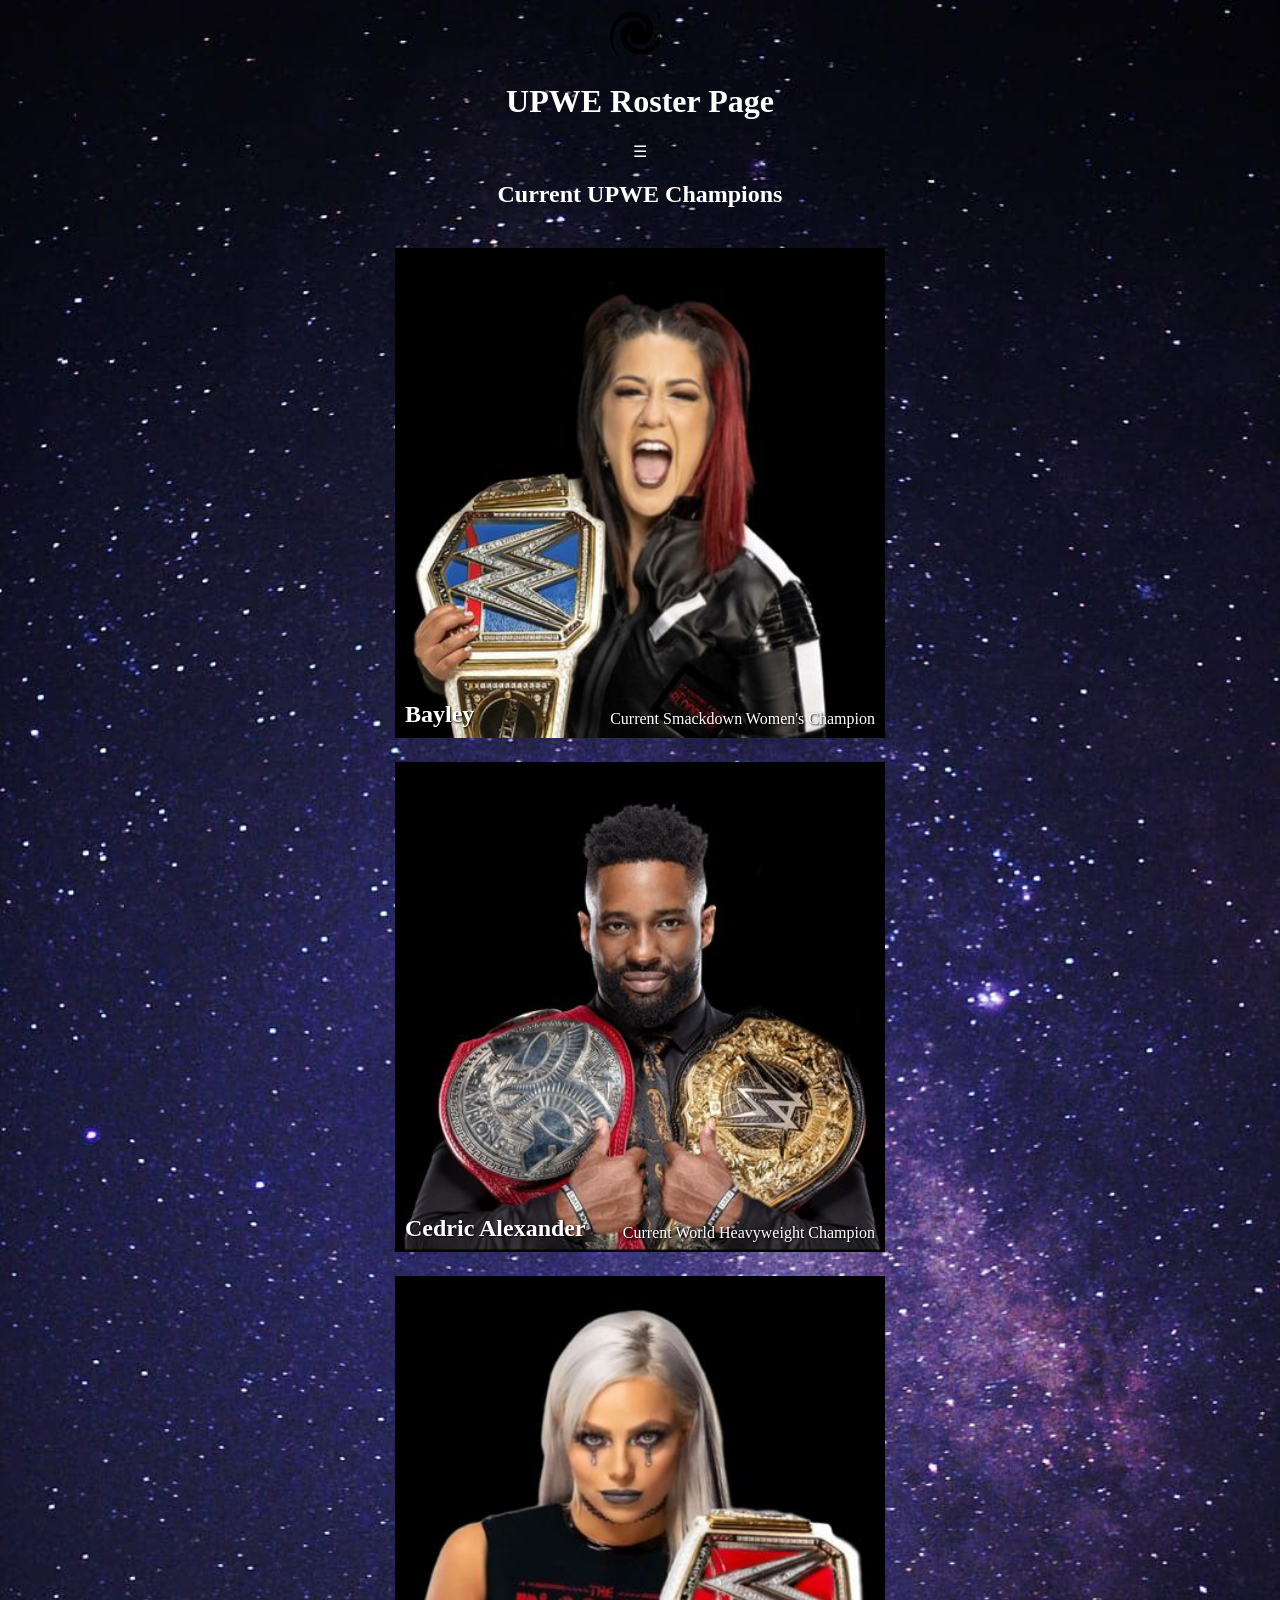
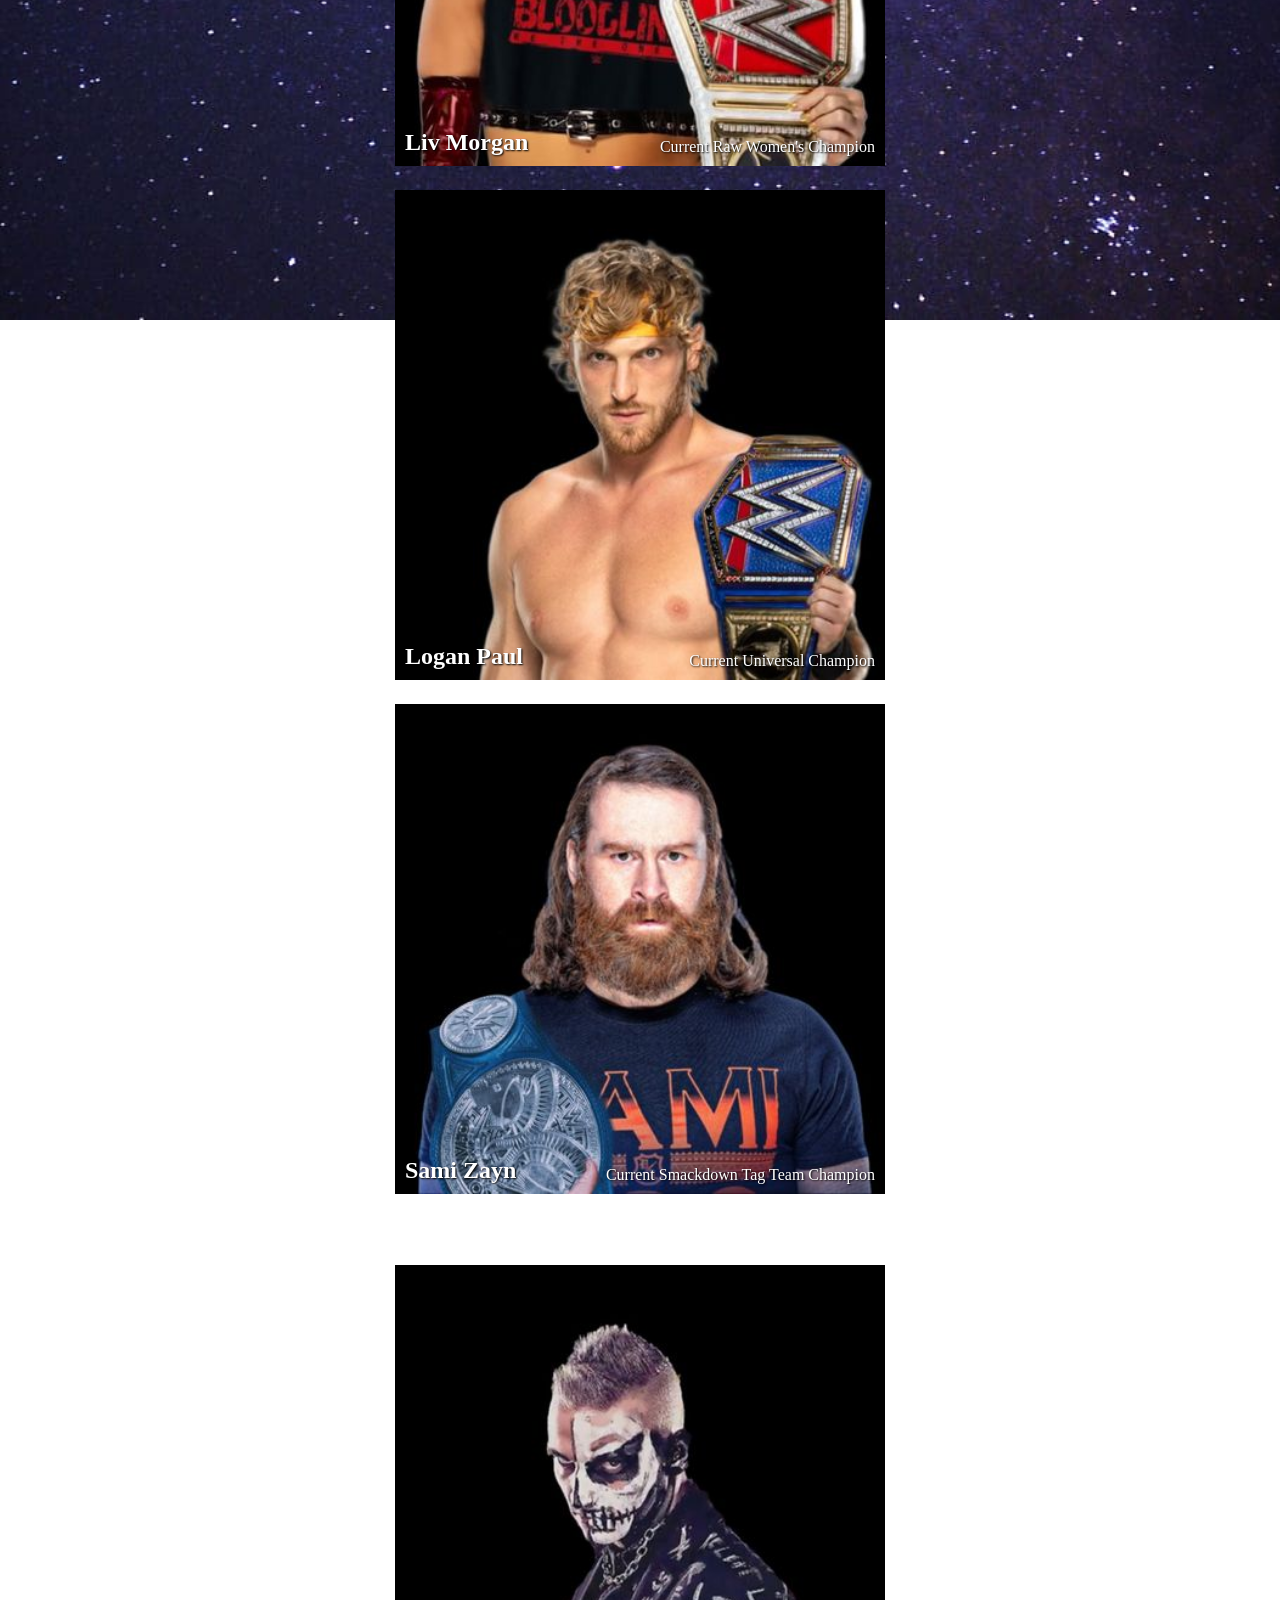
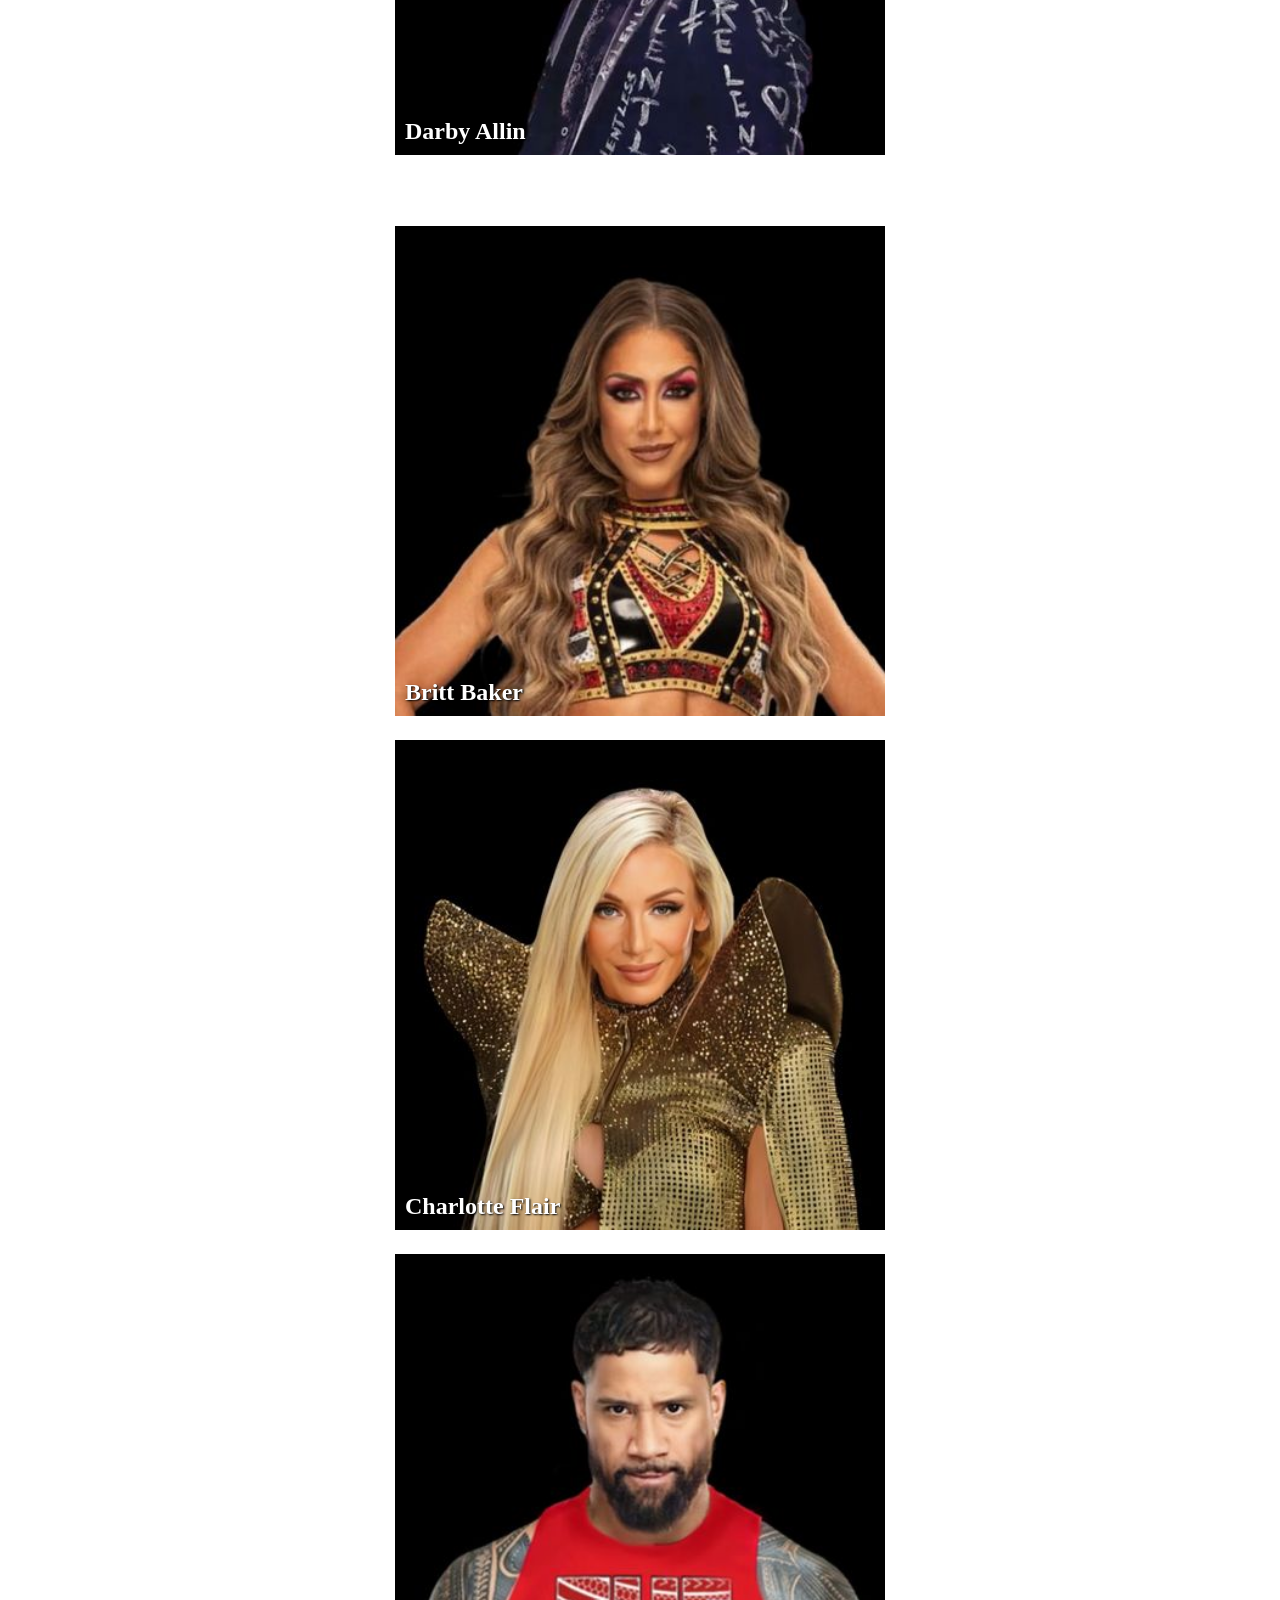
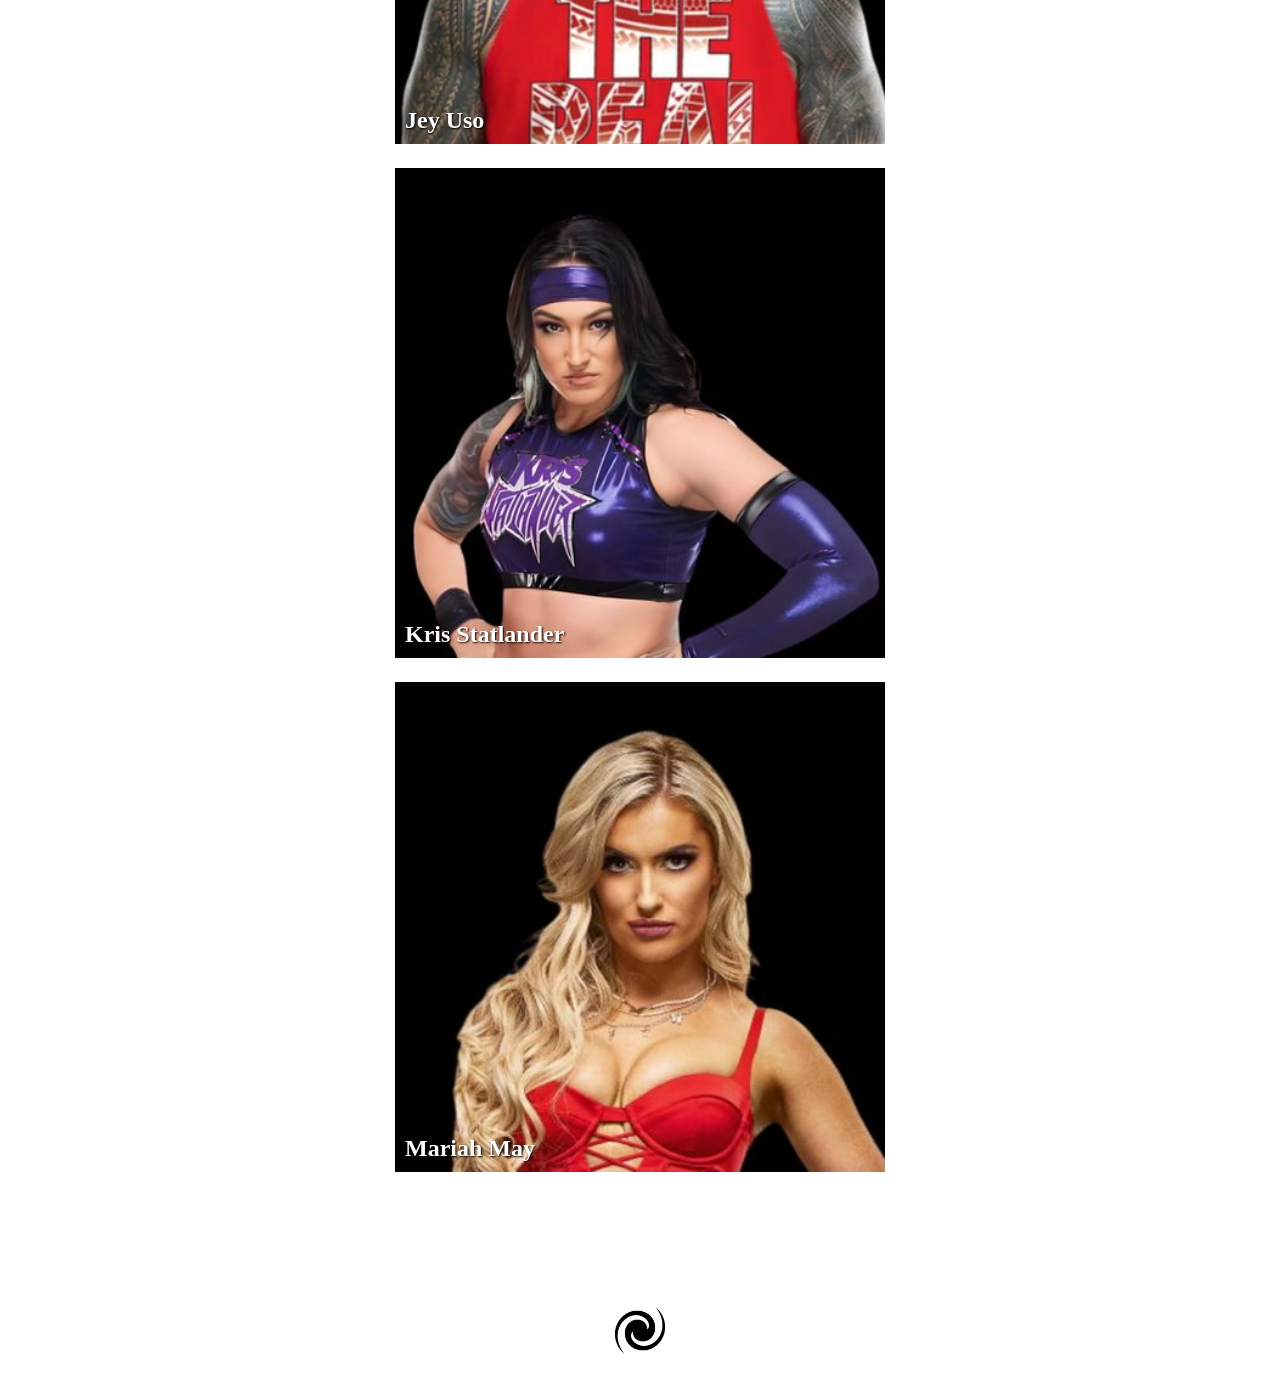
==== index.html @ 38f07a67 "Update index.html" ====
<!DOCTYPE html>
<html lang="en">
<head>
    <meta charset="UTF-8">
    <meta name="viewport" content="width=device-width, initial-scale=1.0">
    <title>UPWE Roster Page</title>
    <link rel="stylesheet" href="webpage.css">
    <style>
        /* Your existing styles */

        /* Style for the navigation bar */
        .navbar {
            display: none; /* Initially hide the navigation bar */
            position: fixed;
            left: 0;
            top: 0;
            height: 100%;
            width: 200px; /* Adjust the width as needed */
            background-color: #333; /* Set the background color */
            padding-top: 20px; /* Adjust the top padding as needed */
            box-shadow: 2px 0 5px rgba(0, 0, 0, 0.2); /* Add a box shadow for a subtle effect */
            z-index: 1; /* Ensure the navigation bar is above other elements */
        }

        .navbar a {
            display: block;
            padding: 15px;
            color: white;
            text-decoration: none;
            text-align: center;
            border-bottom: 1px solid #555; /* Add a border between menu items */
        }

        .navbar a:hover {
            background-color: #555; /* Change background color on hover */
        }

        /* Your existing styles */

        /* Adjust the main content to avoid overlapping with the navigation bar */
        main {
            margin-left: 0; /* Adjust the margin to match the width of the navigation bar */
            padding: 20px;
        }
	 /* Adjusted styling for the superstar images */
        .superstar .image-box {
            position: relative;
        }

        .superstar img {
            max-width: 100%;
            height: auto;
            display: block;
            margin: 0 auto;
            position: absolute;
            bottom: 0;
            width: 80%; /* Adjust the width as needed */
        }
    </style>
</head>
<body>
    <!-- Navigation Bar -->
    <div class="navbar">
        <a href="#">Home</a>
        <a href="#">Superstars</a>
        <a href="#">Champions</a>
        <!-- Add more links as needed -->
    </div>

    <header style="text-align: center;">
        <!-- Logo -->
        <div class="logo"></div>
        <!-- Title -->
        <h1 class="title">UPWE Roster Page</h1>
        <!-- Symbol to toggle navigation bar -->
        <div id="toggleNavbarSymbol" style="cursor: pointer;">&#9776;</div>
    </header>
    
    <!-- Current Champions -->
    <h2 class="title section-champions" style="text-align: center;">Current UPWE Champions</h2>
    
    <main>
        <section class="roster">
            <!-- Existing superstars -->
            <div class="superstar">
                <div class="image-box">
                    <img src="Bayley.jpg" alt="Bayley with black background" style="width: 490px;">
                    <h2>Bayley</h2>
                    <p>Current Smackdown Women's Champion</p>
                </div>
            </div>
            <div class="superstar">
                <div class="image-box">
                    <img src="CedricAlexander.jpg" alt="Cedric Alexander with black background" style="width: 490px;">
                    <h2>Cedric Alexander</h2>
                    <p>Current World Heavyweight Champion</p>
                </div>
            </div>
            <div class="superstar">
                <div class="image-box">
                    <img src="LivMorgan.jpg" alt="Liv Morgan with black background" style="width: 490px;">
                    <h2>Liv Morgan</h2>
                    <p>Current Raw Women's Champion</p>
                </div>
            </div>
            <div class="superstar">
                <div class="image-box">
                    <img src="LoganPaul.jpg" alt="Logan Paul with black background" style="width: 490px;">
                    <h2>Logan Paul</h2>
                    <p>Current Universal Champion</p>
                </div>
            </div>
			<div class="superstar">
                <div class="image-box">
                    <img src="SamiZayn.jpg" alt="Sami Zayn with black background" style="width: 490px;">
                    <h2>Sami Zayn</h2>
                    <p>Current Smackdown Tag Team Champion</p>
                </div>
            </div>
			
            <h2 class="title section-raw" style="text-align: center;">Raw Superstars</h2>
            
            <!-- Additional Superstars in alphabetical order -->
            <div class="superstar">
                <div class="image-box">
                    <img src="DarbyAllin.jpg" alt="Darby Allin with black background" style="width: 490px;">
                    <h2>Darby Allin</h2>
                </div>
            </div>
            
            <h2 class="title section-smackdown" style="text-align: center;">Smackdown Superstars</h2>
		
            <div class="superstar">
                <div class="image-box">
                    <img src="BrittBaker.jpg" alt="Britt Baker with black background" style="width: 490px;">
                    <h2>Britt Baker</h2>
                </div>
            </div>
            <div class="superstar">
                <div class="image-box">
                    <img src="CharlotteFlair.jpg" alt="Charlotte Flair with black background" style="width: 490px;">
                    <h2>Charlotte Flair</h2>
                </div>
            </div>
            <div class="superstar">
                <div class="image-box">
                    <img src="JeyUso.jpg" alt="Jey Uso with black background" style="width: 490px;">
                    <h2>Jey Uso</h2>
                </div>
            </div>
            <div class="superstar">
                <div class="image-box">
                    <img src="KrisStatlander.jpg" alt="Kris Statlander with black background" style="width: 490px;">
                    <h2>Kris Statlander</h2>
                </div>
            </div>
            <div class="superstar">
                <div class="image-box">
                    <img src="MariahMay.jpg" alt="Mariah May with black background" style="width: 490px;">
                    <h2>Mariah May</h2>
                </div>
            </div>
        </section>
    </main>
    
    <footer style="text-align: center; font-size: 12pt; padding: 20px;">
        <p>&copy; 2023 Property of UPWE, Please do not copy as this is my own body of work.</p>
        <p style="font-size: 8pt;">Special thank you to GitHub</p>
        <div class="github-logo">
            <img src="Logo.png" alt="GitHub Logo" style="max-width: 50px; max-height: 50px;">
        </div>
    </footer>

    <script>
        // JavaScript to toggle the visibility of the navigation bar
        document.getElementById('toggleNavbarSymbol').addEventListener('click', function() {
            var navbar = document.querySelector('.navbar');
            navbar.style.display = (navbar.style.display === 'none' || navbar.style.display === '') ? 'block' : 'none';
        });
    </script>
</body>
</html>
---- webpage.css ----
/* webpage.css */

body {
    background-image: url('GalaxyPurple.jpg'); /* Set the background image */
    background-size: cover;
    background-repeat: no-repeat;
    background-attachment: fixed;
    color: white; /* Set text color to white for better visibility */
}

.superstar {
    text-align: center;
    margin-bottom: 20px;
}

.image-box {
    background-color: black;
    display: inline-block;
    width: 490px;
    height: 490px;
    text-align: center;
    position: relative;
    overflow: hidden;
}

.image-box img {
    max-width: 100%;
    max-height: 100%;
    display: block;
    margin: 0 auto;
}

.superstar h2 {
    color: white;
    text-shadow: 1px 1px 2px #000;
    margin: 0;
    padding: 0;
    position: absolute;
    bottom: 10px;
    left: 10px;
    z-index: 1;
}

.superstar p {
    color: white;
    text-shadow: 1px 1px 2px #000;
    margin: 0;
    padding: 0;
    position: absolute;
    bottom: 10px;
    right: 10px;
    z-index: 1;
}

/* Style for the logo */
.logo {
    display: inline-block;
    width: 50px; /* Adjust the width as needed */
    height: 50px; /* Adjust the height as needed */
    background-image: url('Logo.png'); /* Use 'Logo.png' as the image source */
    background-size: cover; /* Adjust as needed */
    margin-right: 10px; /* Add spacing between the logo and title */
}
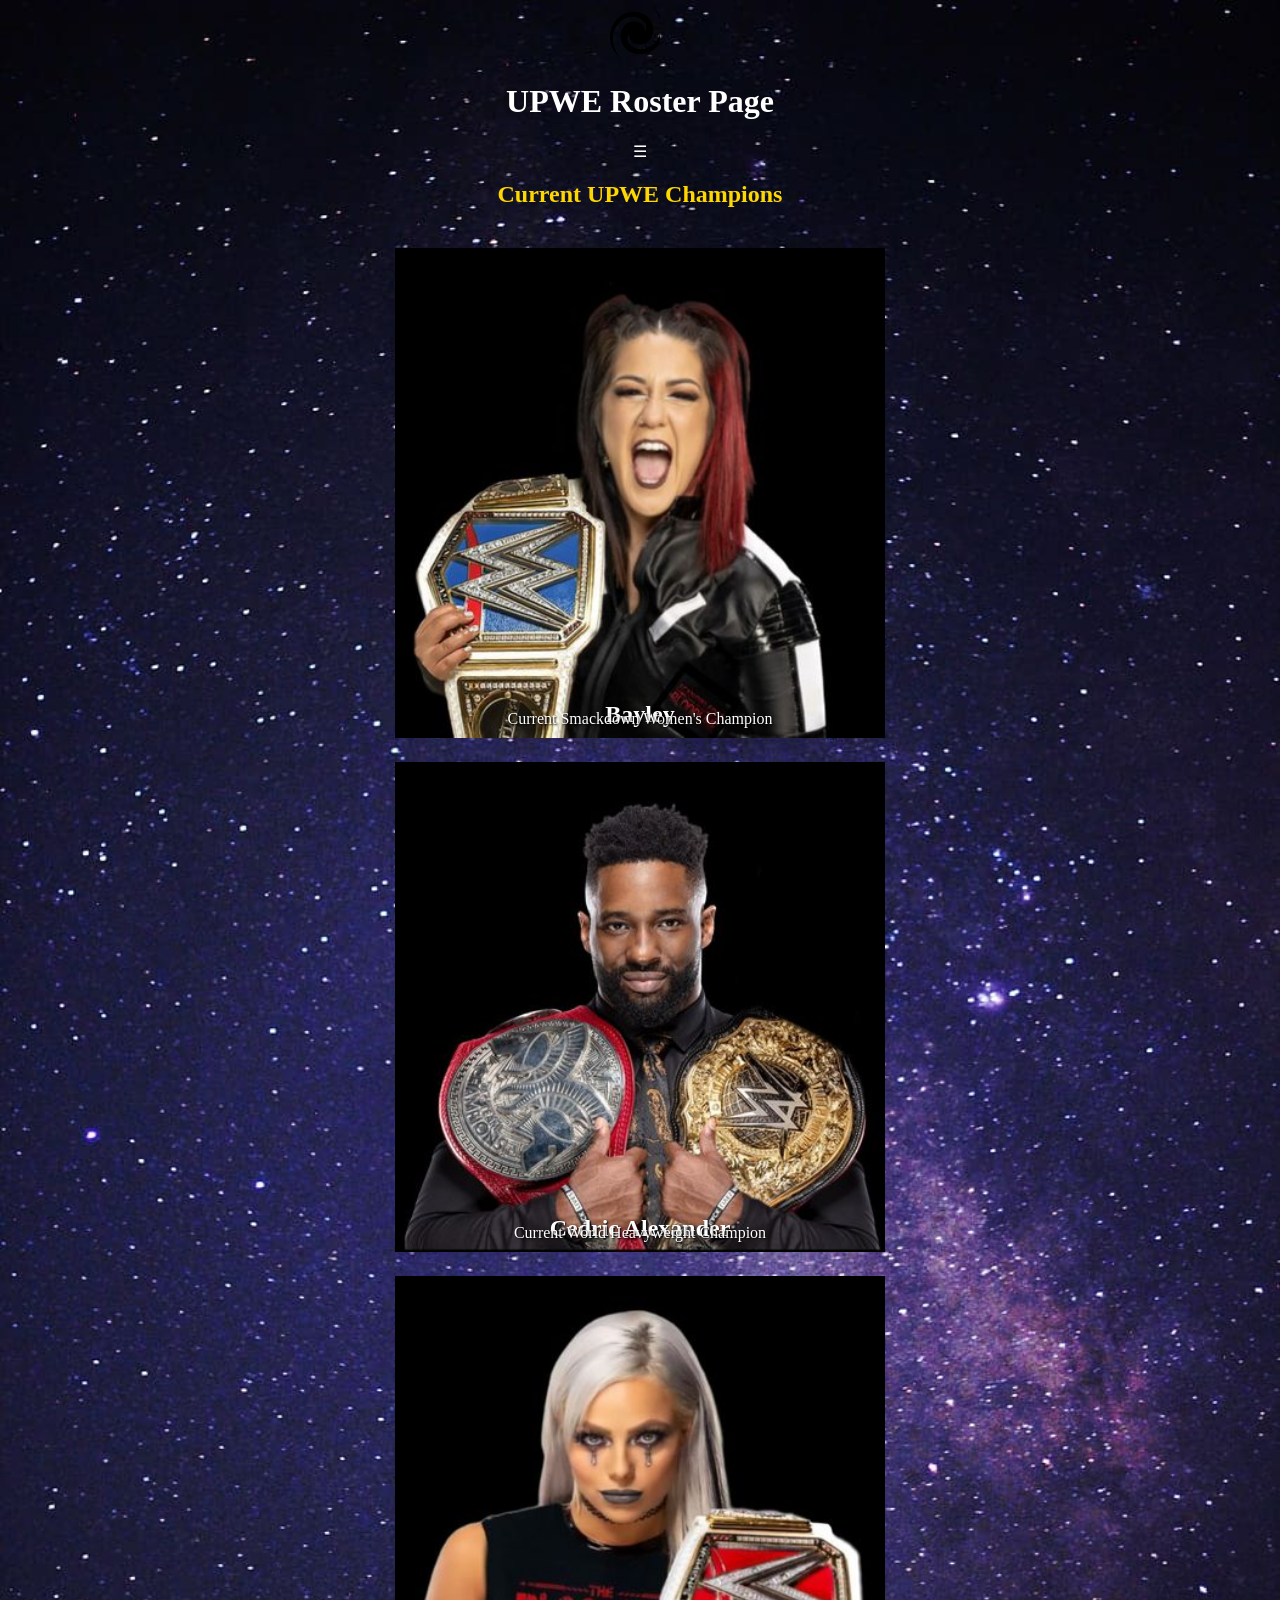
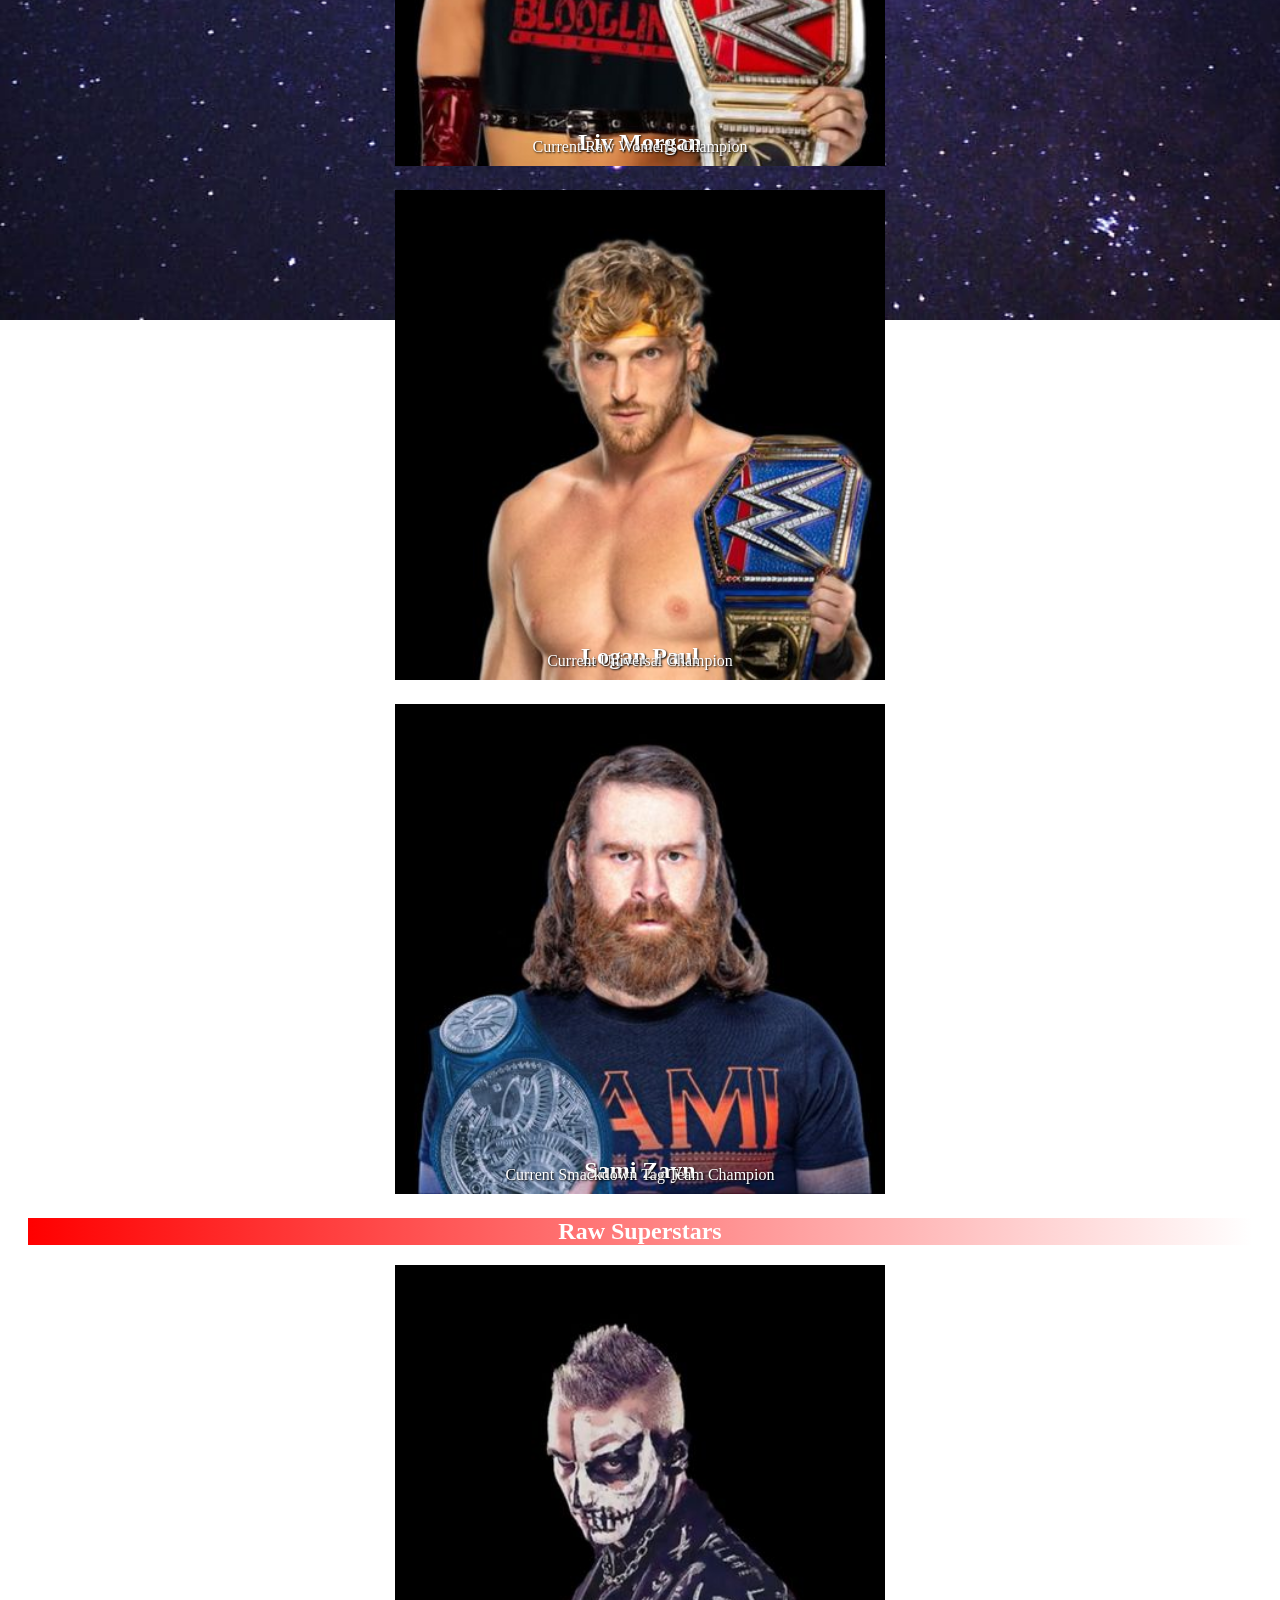
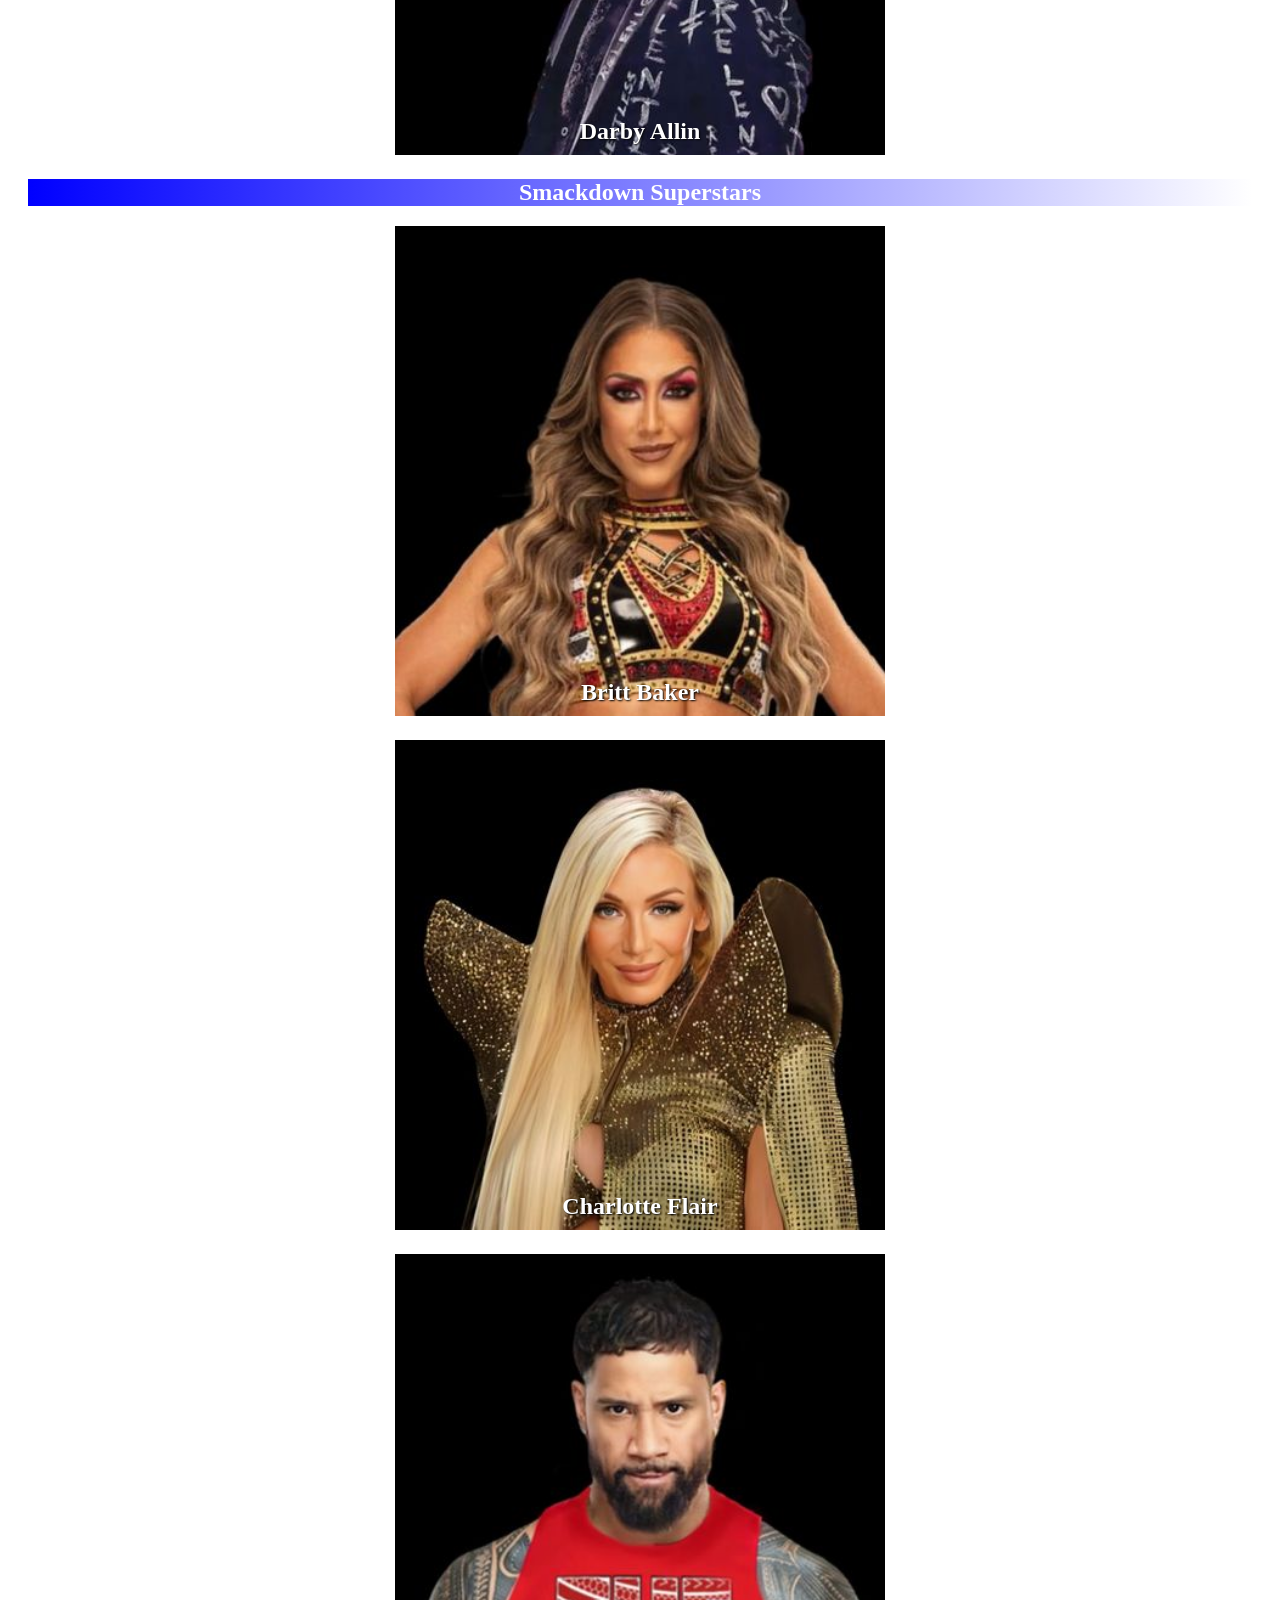
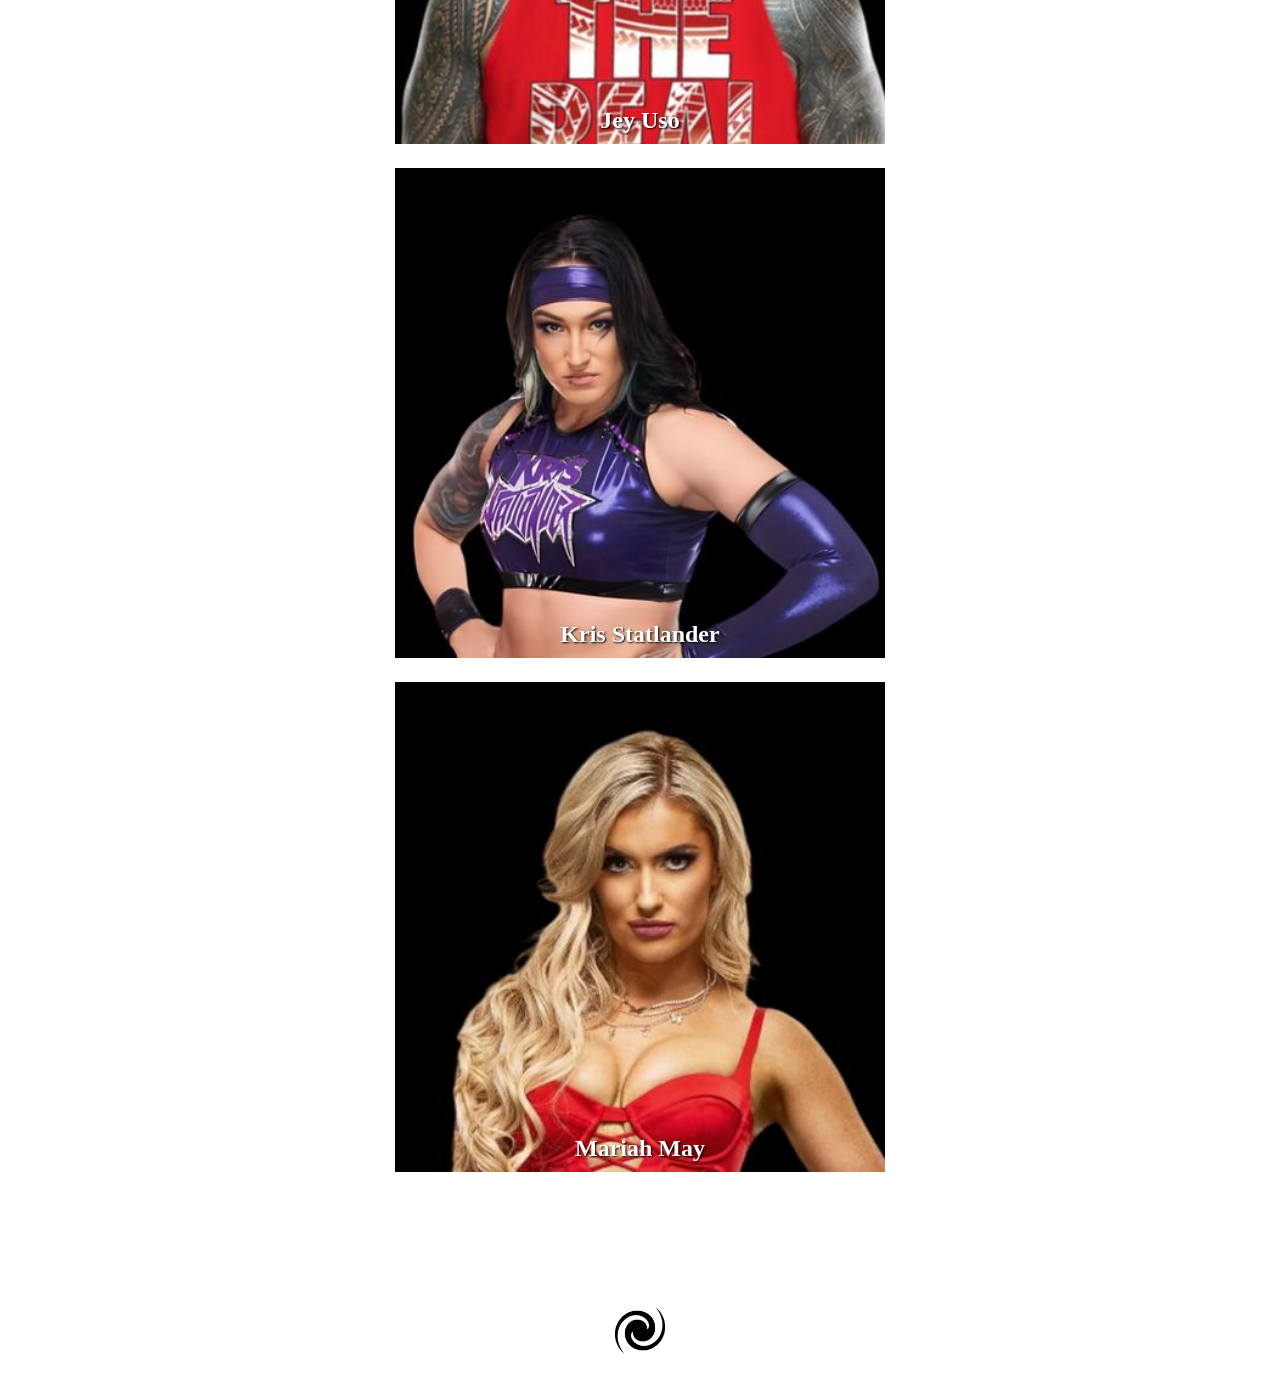
==== commit bf6b3e81: "Update index.html" ====
--- a/index.html
+++ b/index.html
@@ -1,5 +1,6 @@
 <!DOCTYPE html>
 <html lang="en">
+
 <head>
     <meta charset="UTF-8">
     <meta name="viewport" content="width=device-width, initial-scale=1.0">
@@ -10,16 +11,22 @@
 
         /* Style for the navigation bar */
         .navbar {
-            display: none; /* Initially hide the navigation bar */
+            display: none;
+            /* Initially hide the navigation bar */
             position: fixed;
             left: 0;
             top: 0;
             height: 100%;
-            width: 200px; /* Adjust the width as needed */
-            background-color: #333; /* Set the background color */
-            padding-top: 20px; /* Adjust the top padding as needed */
-            box-shadow: 2px 0 5px rgba(0, 0, 0, 0.2); /* Add a box shadow for a subtle effect */
-            z-index: 1; /* Ensure the navigation bar is above other elements */
+            width: 200px;
+            /* Adjust the width as needed */
+            background-color: #333;
+            /* Set the background color */
+            padding-top: 20px;
+            /* Adjust the top padding as needed */
+            box-shadow: 2px 0 5px rgba(0, 0, 0, 0.2);
+            /* Add a box shadow for a subtle effect */
+            z-index: 1;
+            /* Ensure the navigation bar is above other elements */
         }
 
         .navbar a {
@@ -28,21 +35,25 @@
             color: white;
             text-decoration: none;
             text-align: center;
-            border-bottom: 1px solid #555; /* Add a border between menu items */
+            border-bottom: 1px solid #555;
+            /* Add a border between menu items */
         }
 
         .navbar a:hover {
-            background-color: #555; /* Change background color on hover */
+            background-color: #555;
+            /* Change background color on hover */
         }
 
         /* Your existing styles */
 
         /* Adjust the main content to avoid overlapping with the navigation bar */
         main {
-            margin-left: 0; /* Adjust the margin to match the width of the navigation bar */
+            margin-left: 0;
+            /* Adjust the margin to match the width of the navigation bar */
             padding: 20px;
         }
-	 /* Adjusted styling for the superstar images */
+
+        /* Adjusted styling for the superstar images */
         .superstar .image-box {
             position: relative;
         }
@@ -54,10 +65,33 @@
             margin: 0 auto;
             position: absolute;
             bottom: 0;
-            width: 80%; /* Adjust the width as needed */
+            width: 80%;
+            /* Adjust the width as needed */
+        }
+
+        .superstar h2,
+        .superstar p {
+            position: absolute;
+            width: 100%;
+            text-align: center;
+            z-index: 1;
+            color: white;
+            text-shadow: 1px 1px 2px #000;
+            margin: 0;
+            padding: 0;
+            bottom: 10px;
+        }
+
+        .superstar h2 {
+            left: 0;
+        }
+
+        .superstar p {
+            right: 0;
         }
     </style>
 </head>
+
 <body>
     <!-- Navigation Bar -->
     <div class="navbar">
@@ -75,10 +109,10 @@
         <!-- Symbol to toggle navigation bar -->
         <div id="toggleNavbarSymbol" style="cursor: pointer;">&#9776;</div>
     </header>
-    
+
     <!-- Current Champions -->
     <h2 class="title section-champions" style="text-align: center;">Current UPWE Champions</h2>
-    
+
     <main>
         <section class="roster">
             <!-- Existing superstars -->
@@ -91,7 +125,8 @@
             </div>
             <div class="superstar">
                 <div class="image-box">
-                    <img src="CedricAlexander.jpg" alt="Cedric Alexander with black background" style="width: 490px;">
+                    <img src="CedricAlexander.jpg" alt="Cedric Alexander with black background"
+                        style="width: 490px;">
                     <h2>Cedric Alexander</h2>
                     <p>Current World Heavyweight Champion</p>
                 </div>
@@ -110,16 +145,16 @@
                     <p>Current Universal Champion</p>
                 </div>
             </div>
-			<div class="superstar">
+            <div class="superstar">
                 <div class="image-box">
                     <img src="SamiZayn.jpg" alt="Sami Zayn with black background" style="width: 490px;">
                     <h2>Sami Zayn</h2>
                     <p>Current Smackdown Tag Team Champion</p>
                 </div>
             </div>
-			
+
             <h2 class="title section-raw" style="text-align: center;">Raw Superstars</h2>
-            
+
             <!-- Additional Superstars in alphabetical order -->
             <div class="superstar">
                 <div class="image-box">
@@ -127,9 +162,9 @@
                     <h2>Darby Allin</h2>
                 </div>
             </div>
-            
+
             <h2 class="title section-smackdown" style="text-align: center;">Smackdown Superstars</h2>
-		
+
             <div class="superstar">
                 <div class="image-box">
                     <img src="BrittBaker.jpg" alt="Britt Baker with black background" style="width: 490px;">
@@ -162,7 +197,7 @@
             </div>
         </section>
     </main>
-    
+
     <footer style="text-align: center; font-size: 12pt; padding: 20px;">
         <p>&copy; 2023 Property of UPWE, Please do not copy as this is my own body of work.</p>
         <p style="font-size: 8pt;">Special thank you to GitHub</p>
@@ -173,10 +208,12 @@
 
     <script>
         // JavaScript to toggle the visibility of the navigation bar
-        document.getElementById('toggleNavbarSymbol').addEventListener('click', function() {
+        document.getElementById('toggleNavbarSymbol').addEventListener('click', function () {
             var navbar = document.querySelector('.navbar');
             navbar.style.display = (navbar.style.display === 'none' || navbar.style.display === '') ? 'block' : 'none';
         });
     </script>
 </body>
+
 </html>
+<!-- Updated at 12:33 AM -->
--- a/webpage.css
+++ b/webpage.css
@@ -1,18 +1,19 @@
-/* webpage.css */
-
+/* General styles for the body */
 body {
-    background-image: url('GalaxyPurple.jpg'); /* Set the background image */
+    background-image: url('GalaxyPurple.jpg');
     background-size: cover;
     background-repeat: no-repeat;
     background-attachment: fixed;
-    color: white; /* Set text color to white for better visibility */
+    color: white;
 }
 
+/* Styles for superstar section */
 .superstar {
     text-align: center;
     margin-bottom: 20px;
 }
 
+/* Styles for the image box */
 .image-box {
     background-color: black;
     display: inline-block;
@@ -23,6 +24,7 @@
     overflow: hidden;
 }
 
+/* Styles for superstar images */
 .image-box img {
     max-width: 100%;
     max-height: 100%;
@@ -30,34 +32,39 @@
     margin: 0 auto;
 }
 
-.superstar h2 {
+/* Styles for superstar names */
+.superstar h2, .superstar p {
     color: white;
     text-shadow: 1px 1px 2px #000;
     margin: 0;
     padding: 0;
     position: absolute;
     bottom: 10px;
-    left: 10px;
-    z-index: 1;
 }
 
-.superstar p {
-    color: white;
-    text-shadow: 1px 1px 2px #000;
-    margin: 0;
-    padding: 0;
-    position: absolute;
-    bottom: 10px;
-    right: 10px;
-    z-index: 1;
+/* Styles for the logo */
+.logo {
+    display: inline-block;
+    width: 50px;
+    height: 50px;
+    background-image: url('Logo.png');
+    background-size: cover;
+    margin-right: 10px;
 }
 
-/* Style for the logo */
-.logo {
-    display: inline-block;
-    width: 50px; /* Adjust the width as needed */
-    height: 50px; /* Adjust the height as needed */
-    background-image: url('Logo.png'); /* Use 'Logo.png' as the image source */
-    background-size: cover; /* Adjust as needed */
-    margin-right: 10px; /* Add spacing between the logo and title */
+/* Gradient styles for Raw Superstars */
+.section-raw {
+    background: linear-gradient(to right, #ff0000, #ffffff);
+    color: white;
 }
+
+/* Gradient styles for Smackdown Superstars */
+.section-smackdown {
+    background: linear-gradient(to right, #0000ff, #ffffff);
+    color: white;
+}
+
+/* Gold color for Current UPWE Champions */
+.section-champions {
+    color: gold;
+}
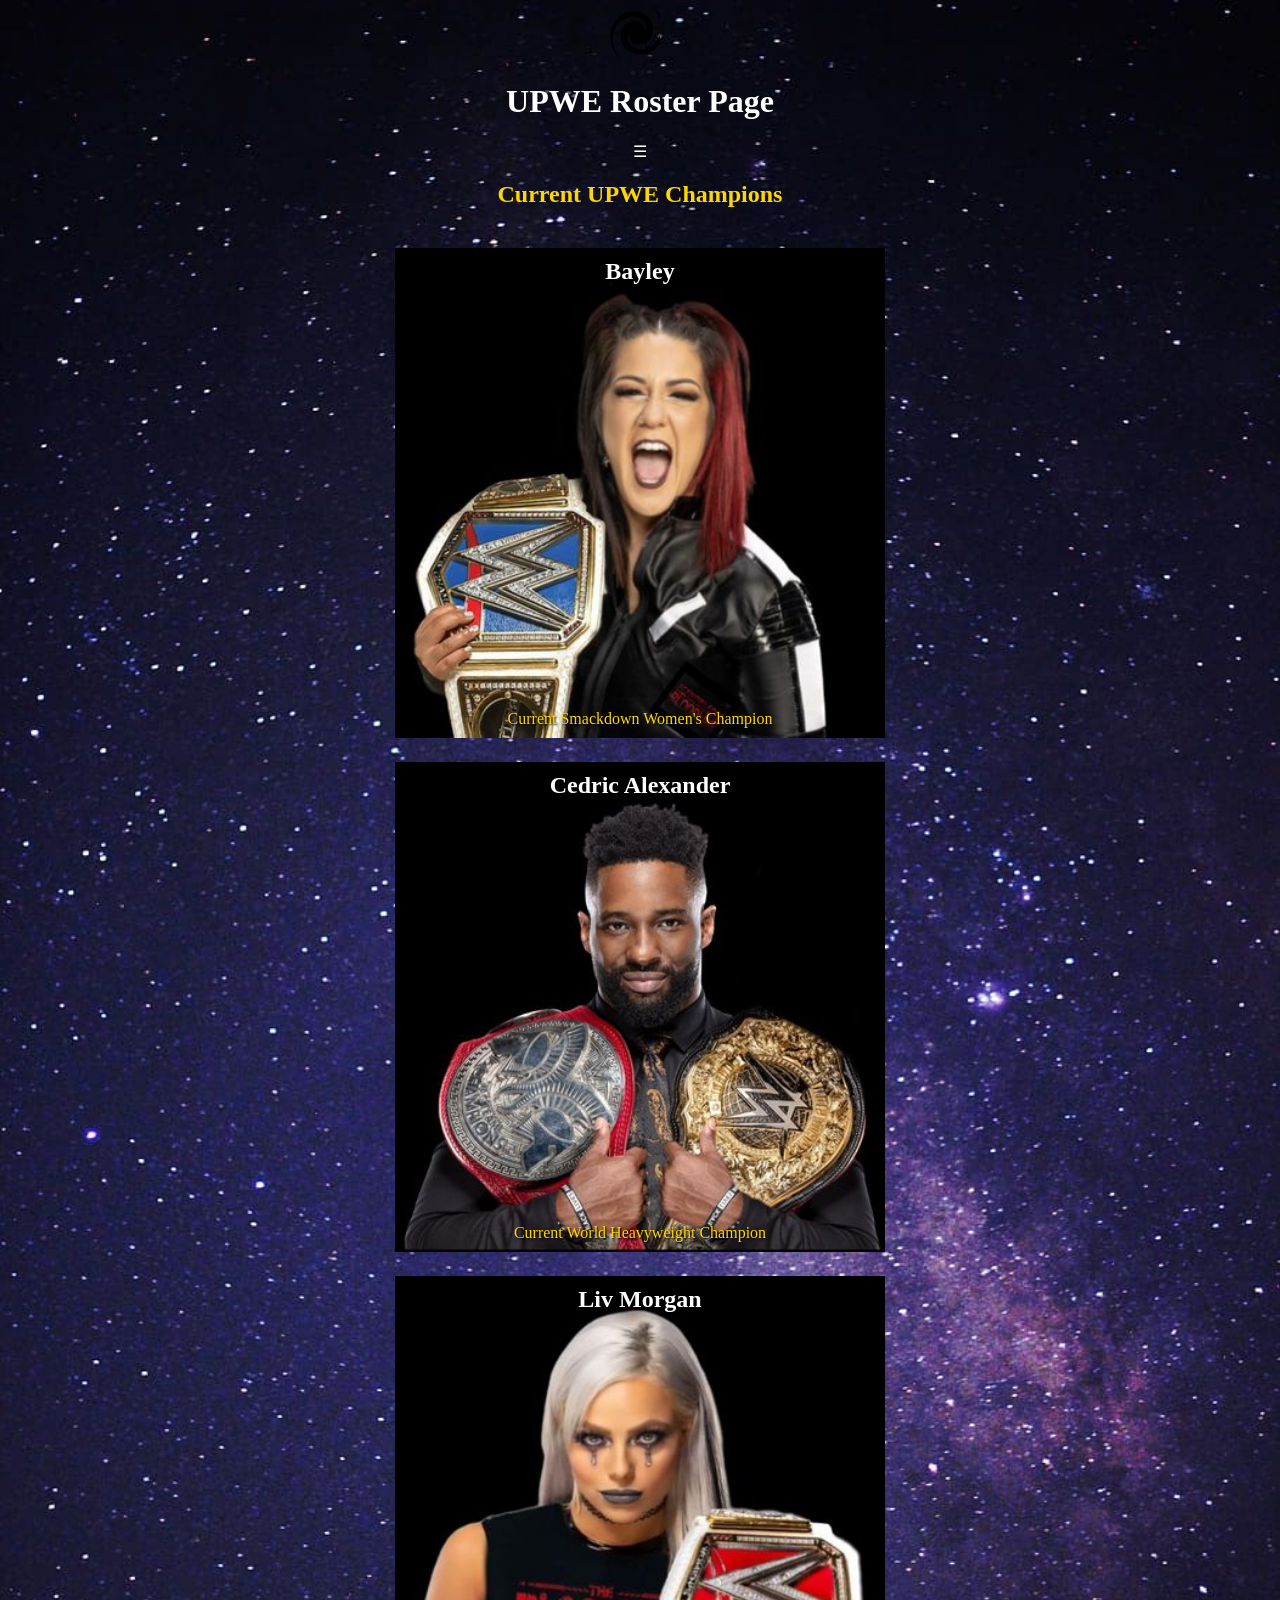
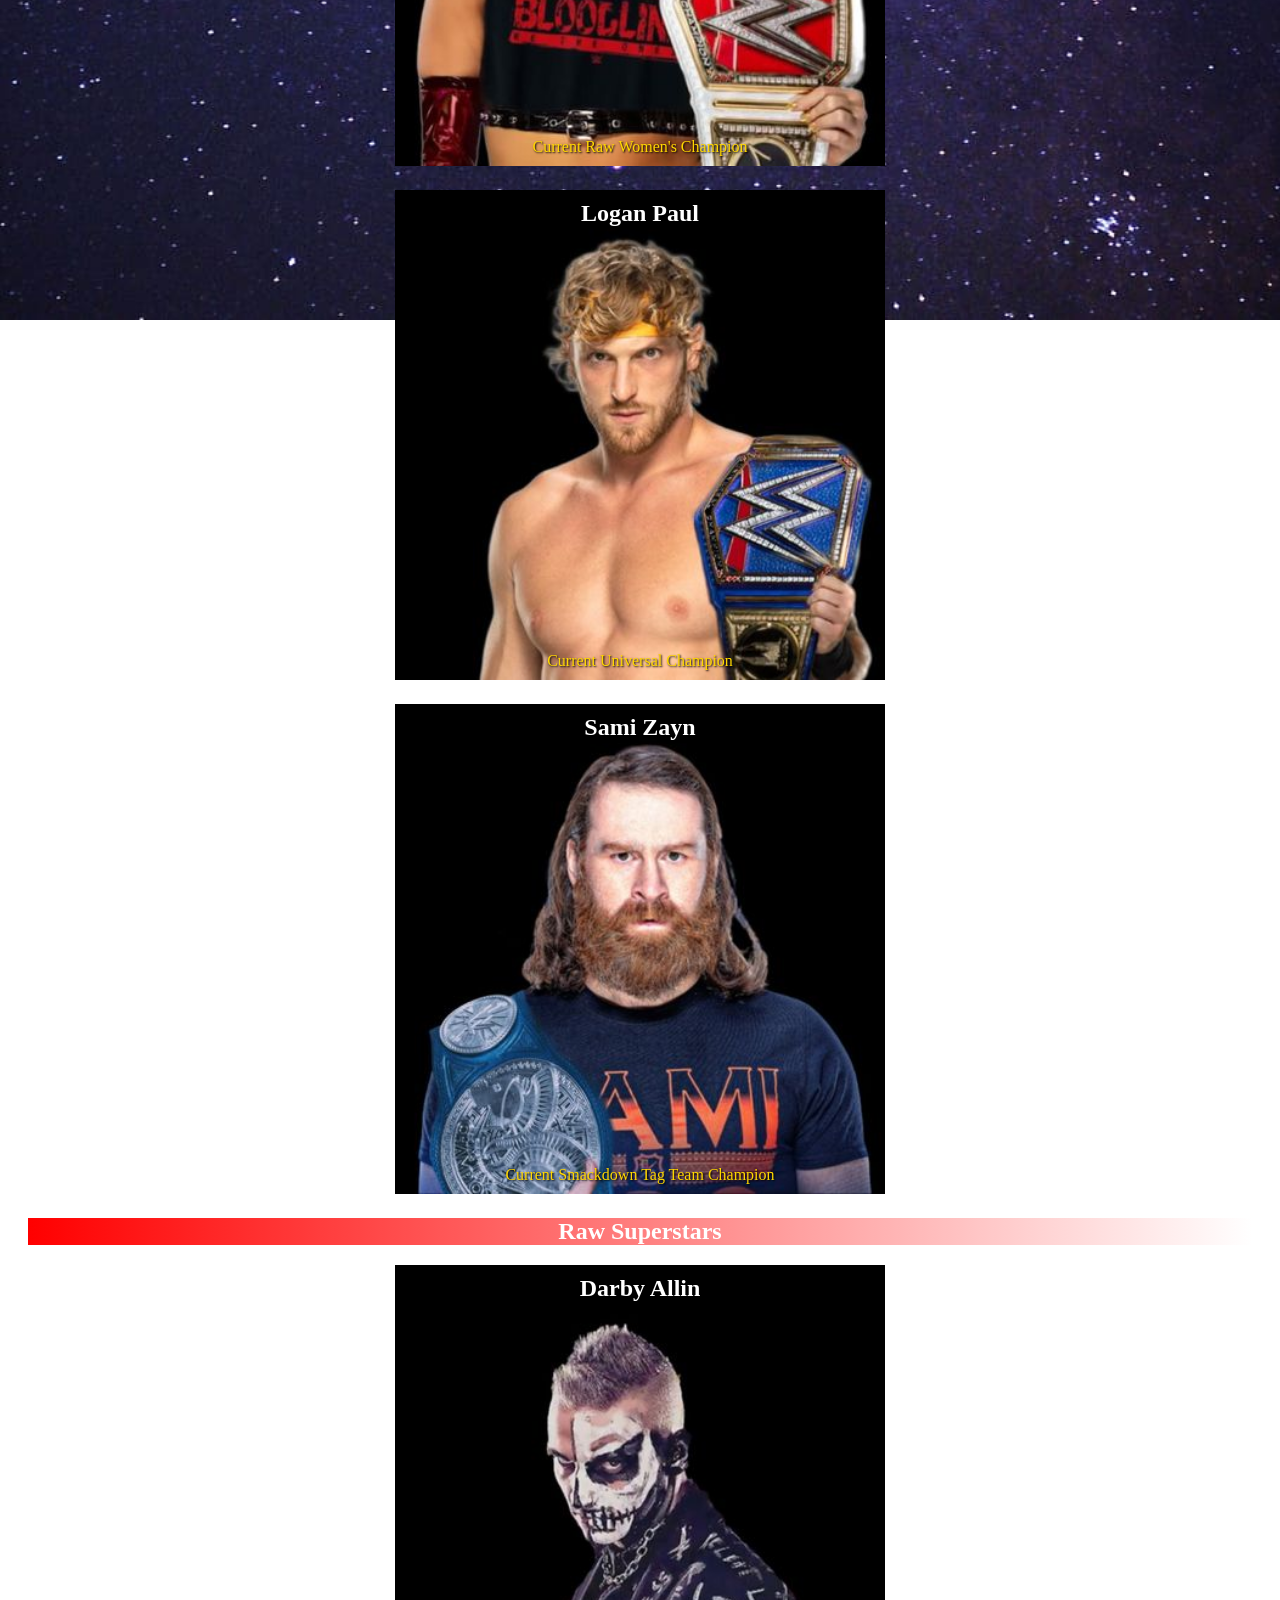
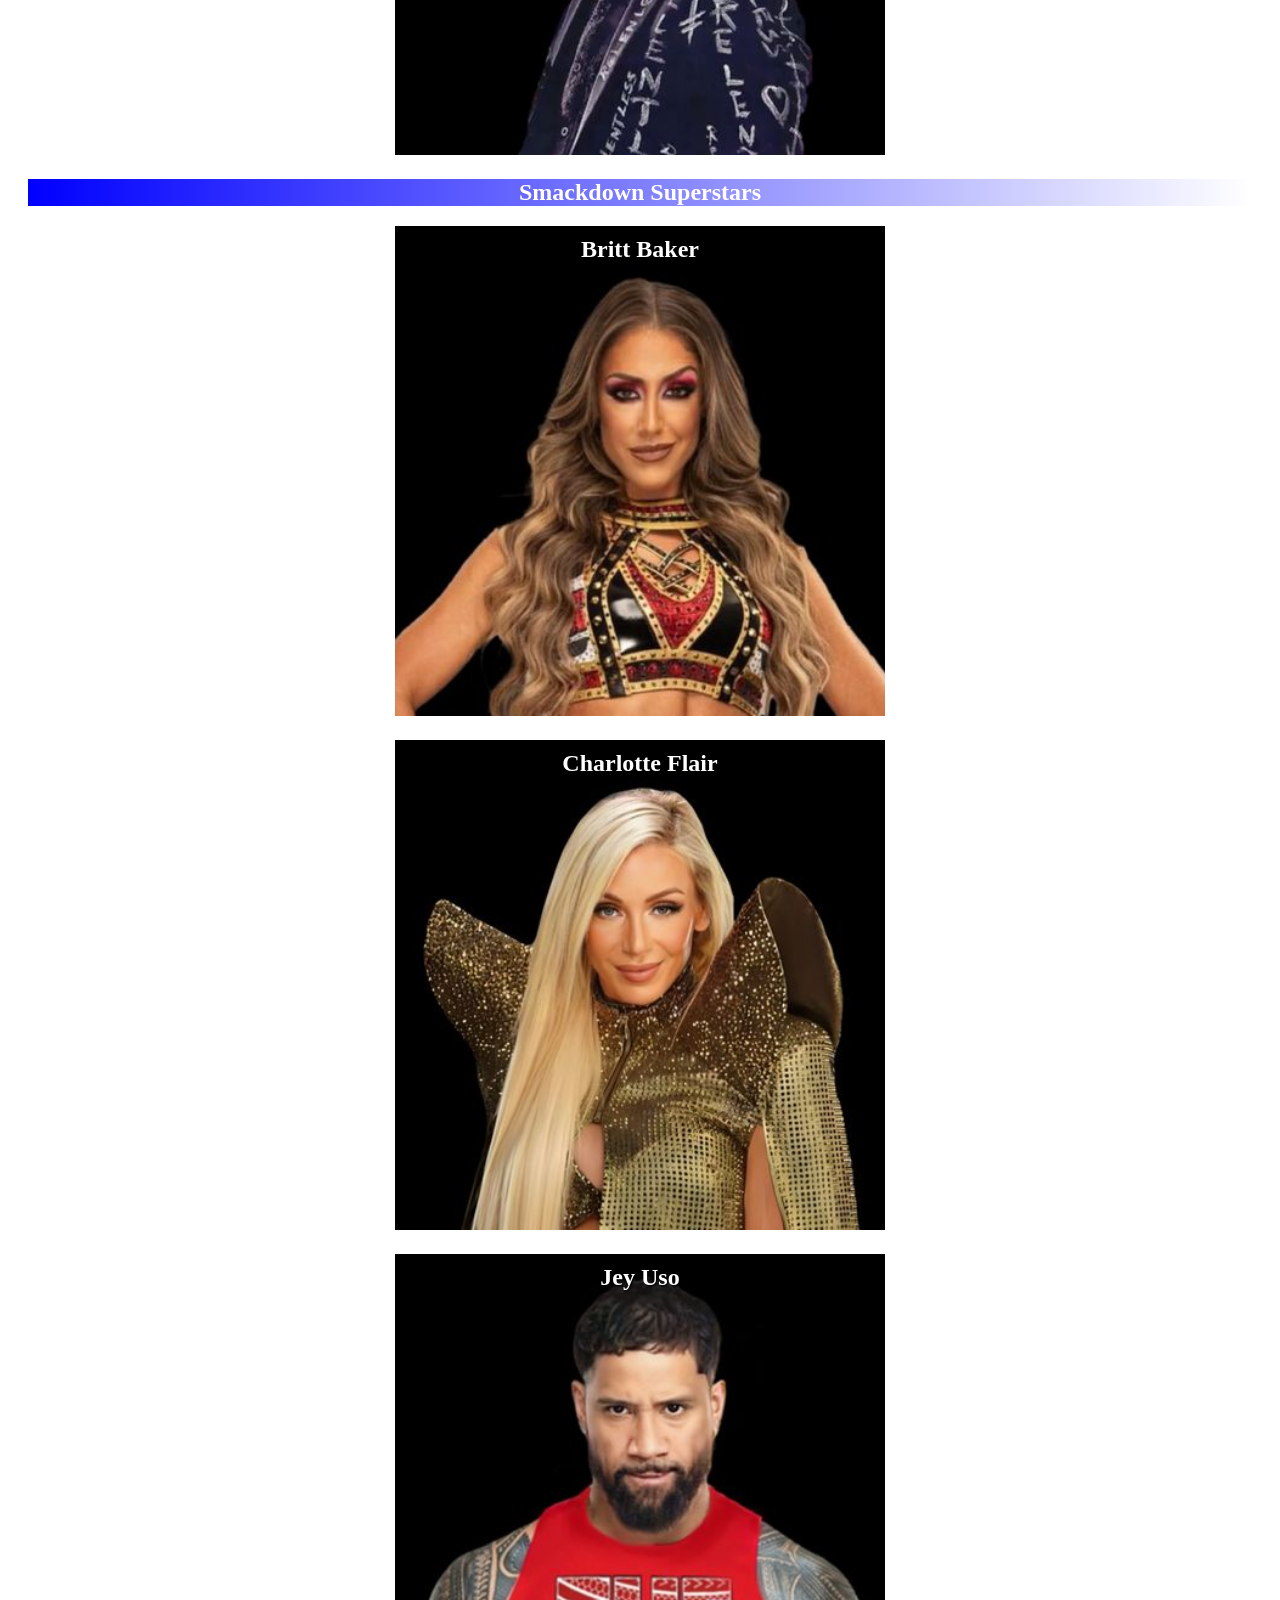
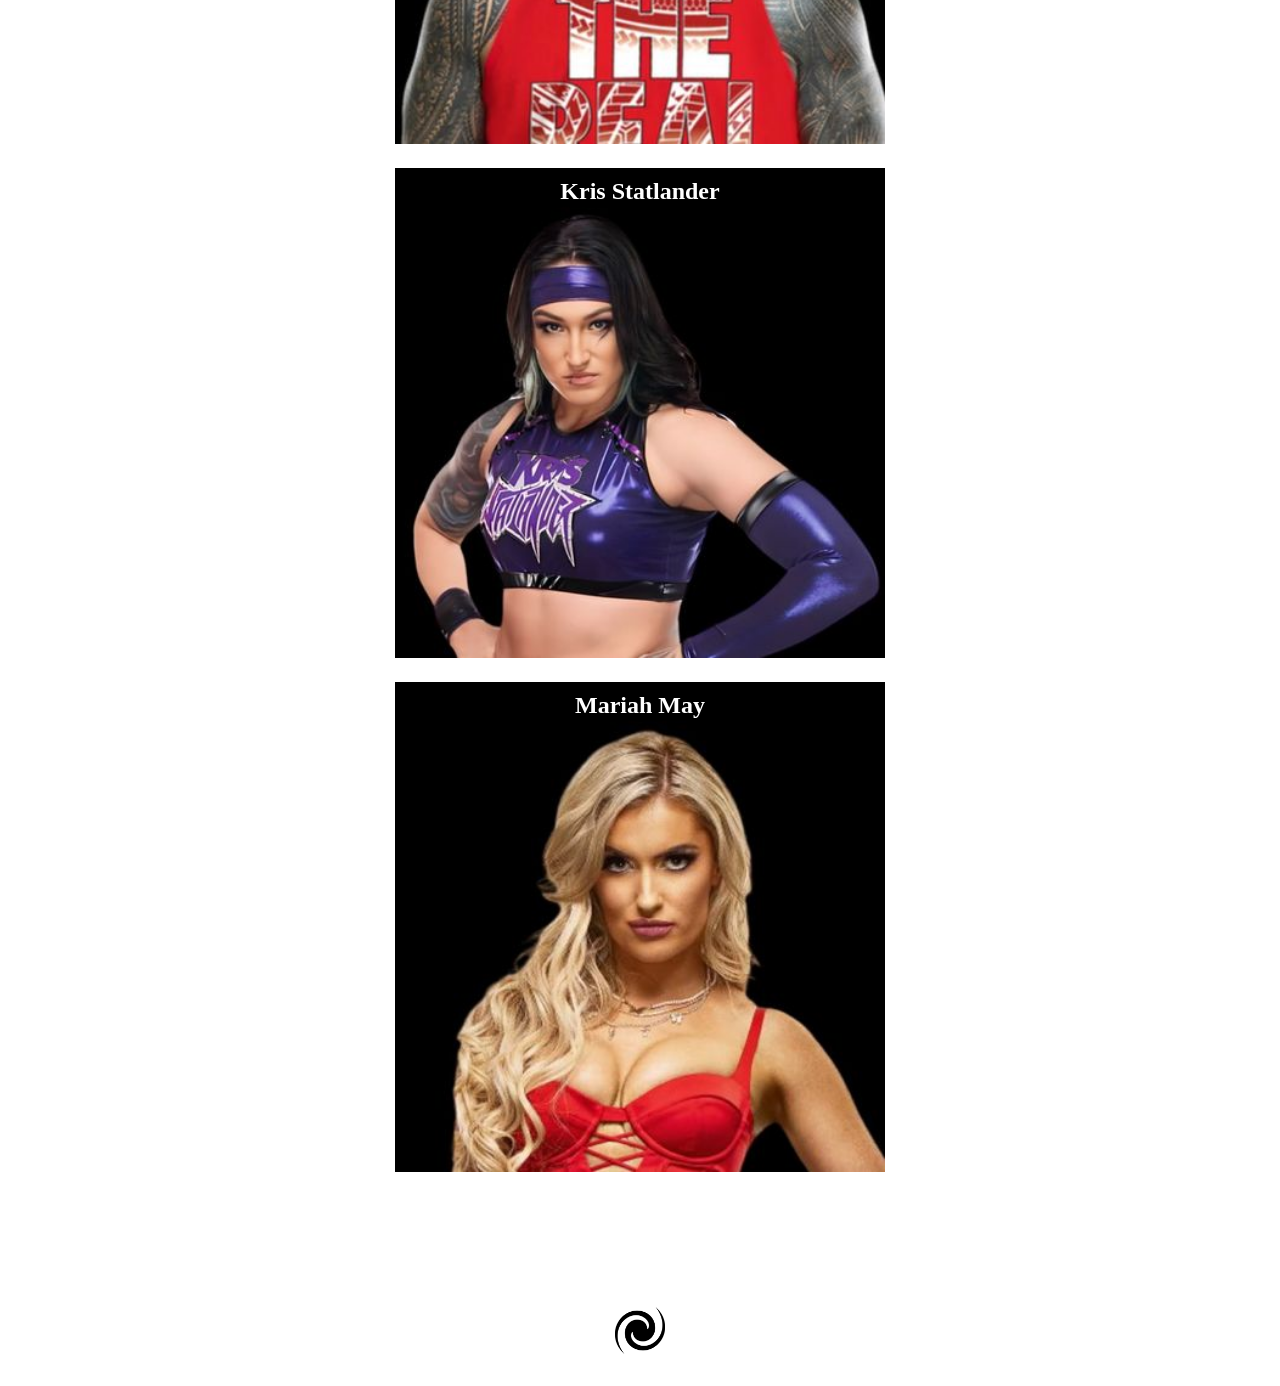
==== commit e870dee6: "Update index.html" ====
--- a/index.html
+++ b/index.html
@@ -120,7 +120,7 @@
                 <div class="image-box">
                     <img src="Bayley.jpg" alt="Bayley with black background" style="width: 490px;">
                     <h2>Bayley</h2>
-                    <p>Current Smackdown Women's Champion</p>
+                    <p style="color: gold;">Current Smackdown Women's Champion</p>
                 </div>
             </div>
             <div class="superstar">
@@ -128,28 +128,28 @@
                     <img src="CedricAlexander.jpg" alt="Cedric Alexander with black background"
                         style="width: 490px;">
                     <h2>Cedric Alexander</h2>
-                    <p>Current World Heavyweight Champion</p>
+                    <p style="color: gold;">Current World Heavyweight Champion</p>
                 </div>
             </div>
             <div class="superstar">
                 <div class="image-box">
                     <img src="LivMorgan.jpg" alt="Liv Morgan with black background" style="width: 490px;">
                     <h2>Liv Morgan</h2>
-                    <p>Current Raw Women's Champion</p>
+                    <p style="color: gold;">Current Raw Women's Champion</p>
                 </div>
             </div>
             <div class="superstar">
                 <div class="image-box">
                     <img src="LoganPaul.jpg" alt="Logan Paul with black background" style="width: 490px;">
                     <h2>Logan Paul</h2>
-                    <p>Current Universal Champion</p>
+                    <p style="color: gold;">Current Universal Champion</p>
                 </div>
             </div>
             <div class="superstar">
                 <div class="image-box">
                     <img src="SamiZayn.jpg" alt="Sami Zayn with black background" style="width: 490px;">
                     <h2>Sami Zayn</h2>
-                    <p>Current Smackdown Tag Team Champion</p>
+                    <p style="color: gold;">Current Smackdown Tag Team Champion</p>
                 </div>
             </div>
 
--- a/webpage.css
+++ b/webpage.css
@@ -33,14 +33,28 @@
 }
 
 /* Styles for superstar names */
-.superstar h2, .superstar p {
+.superstar h2 {
+    color: white;
+    text-shadow: 1px 1px 2px #000;
+    margin: 0;
+    padding: 0;
+    position: absolute;
+    top: 10px; /* Adjusted from bottom to top */
+    left: 10px;
+    z-index: 1;
+}
+
+.superstar p {
     color: white;
     text-shadow: 1px 1px 2px #000;
     margin: 0;
     padding: 0;
     position: absolute;
     bottom: 10px;
+    right: 10px;
+    z-index: 1;
 }
+
 
 /* Styles for the logo */
 .logo {
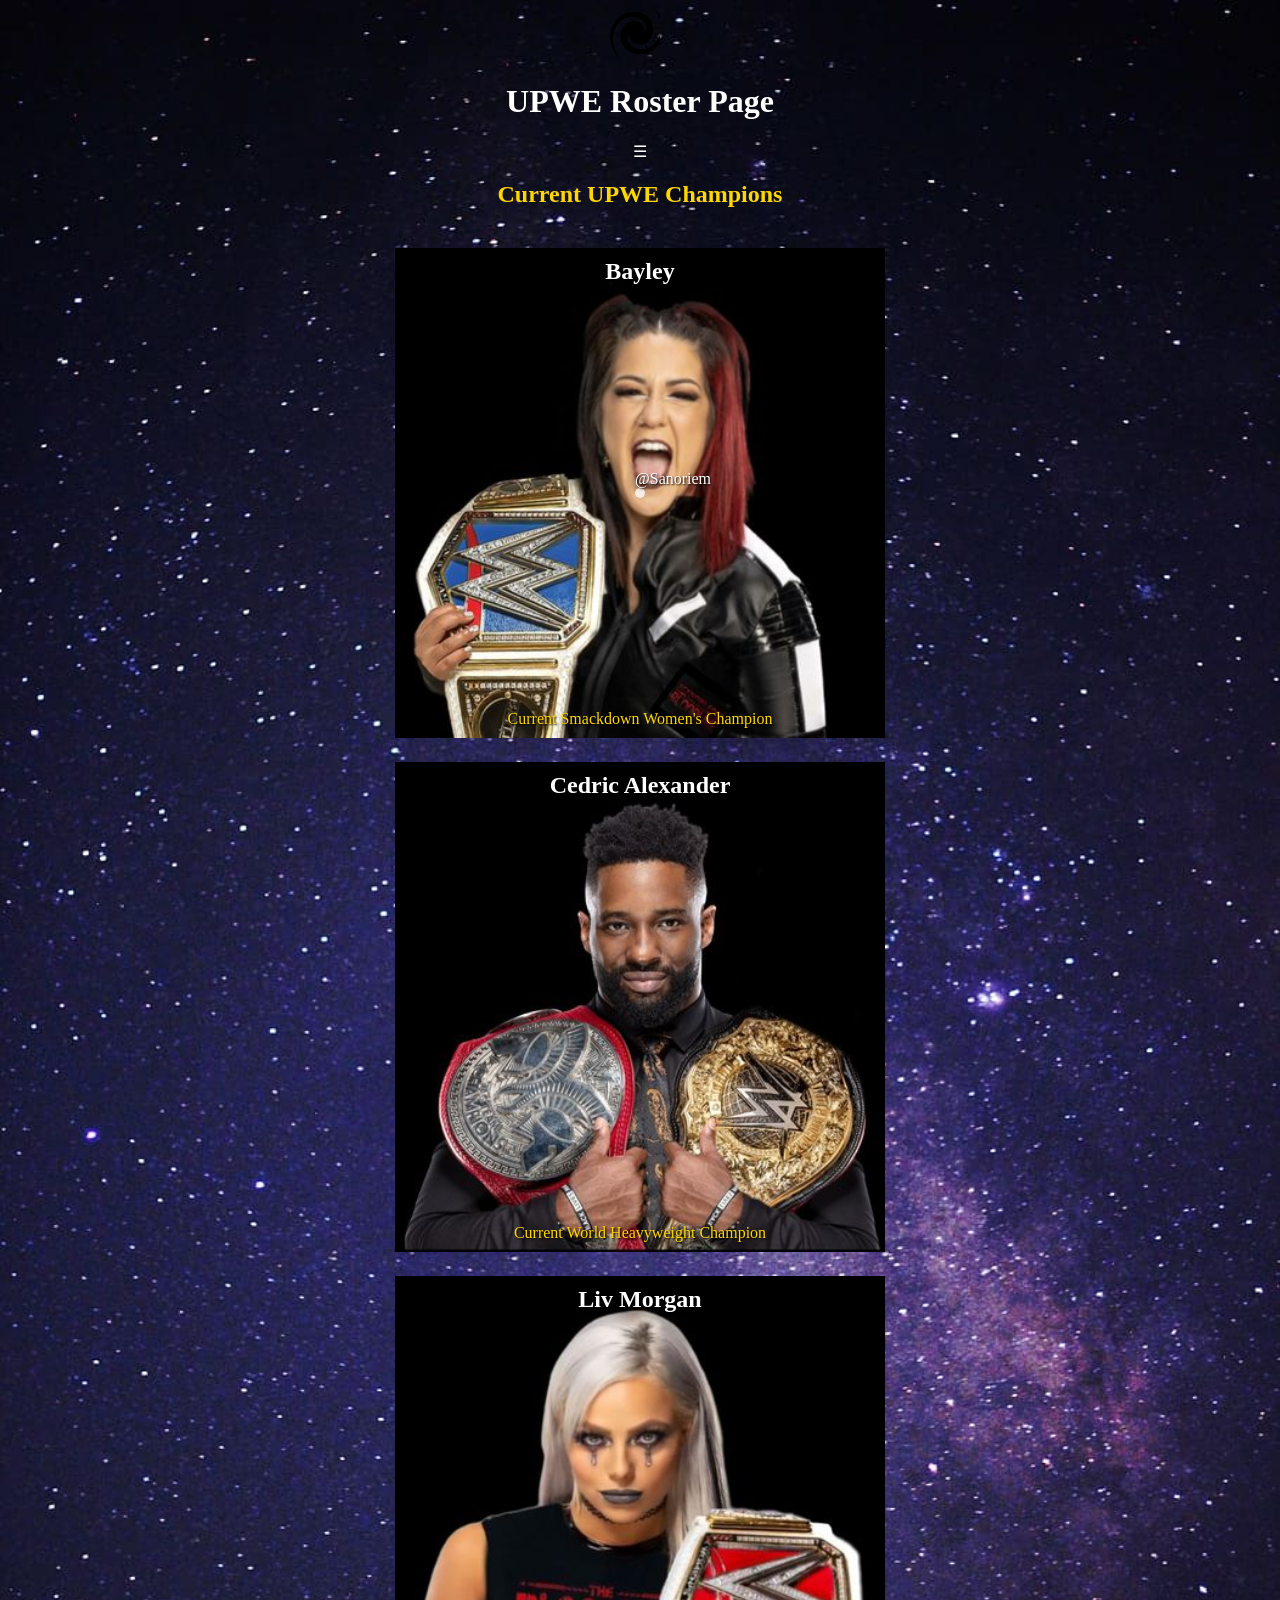
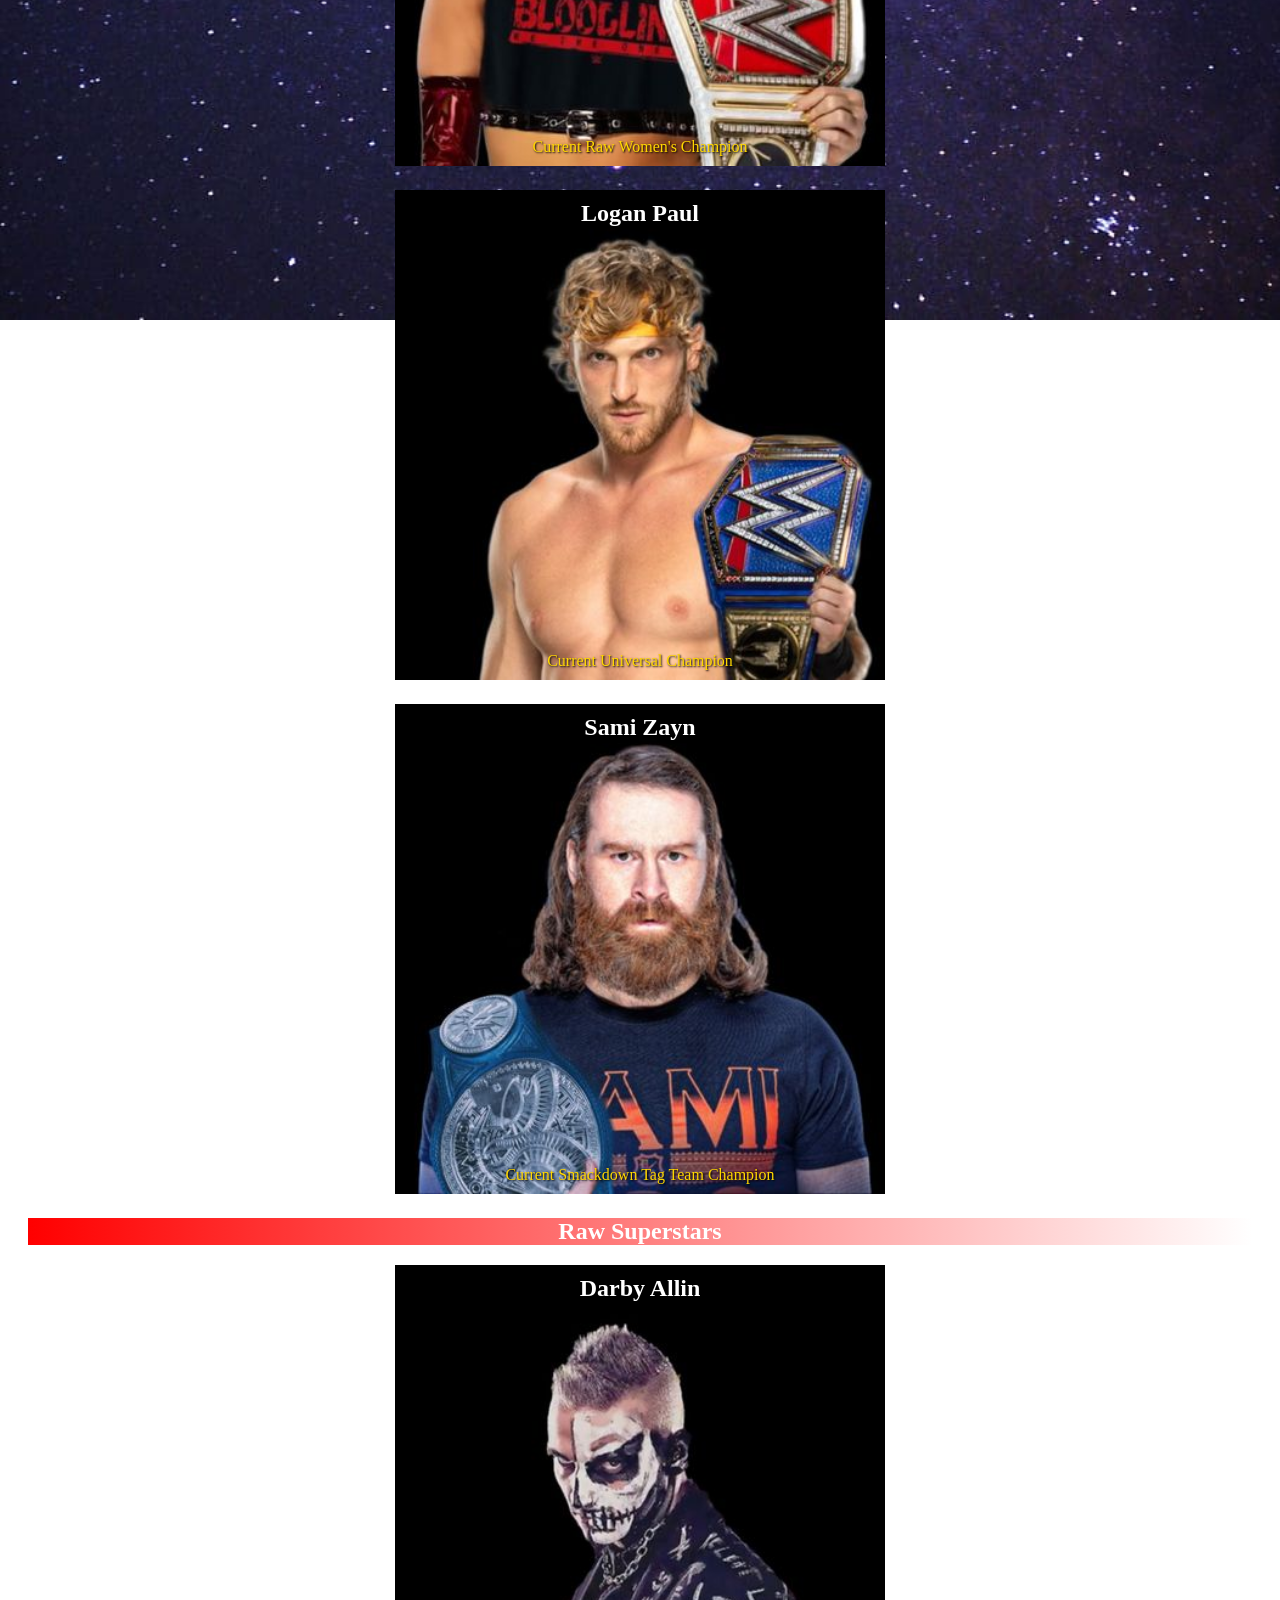
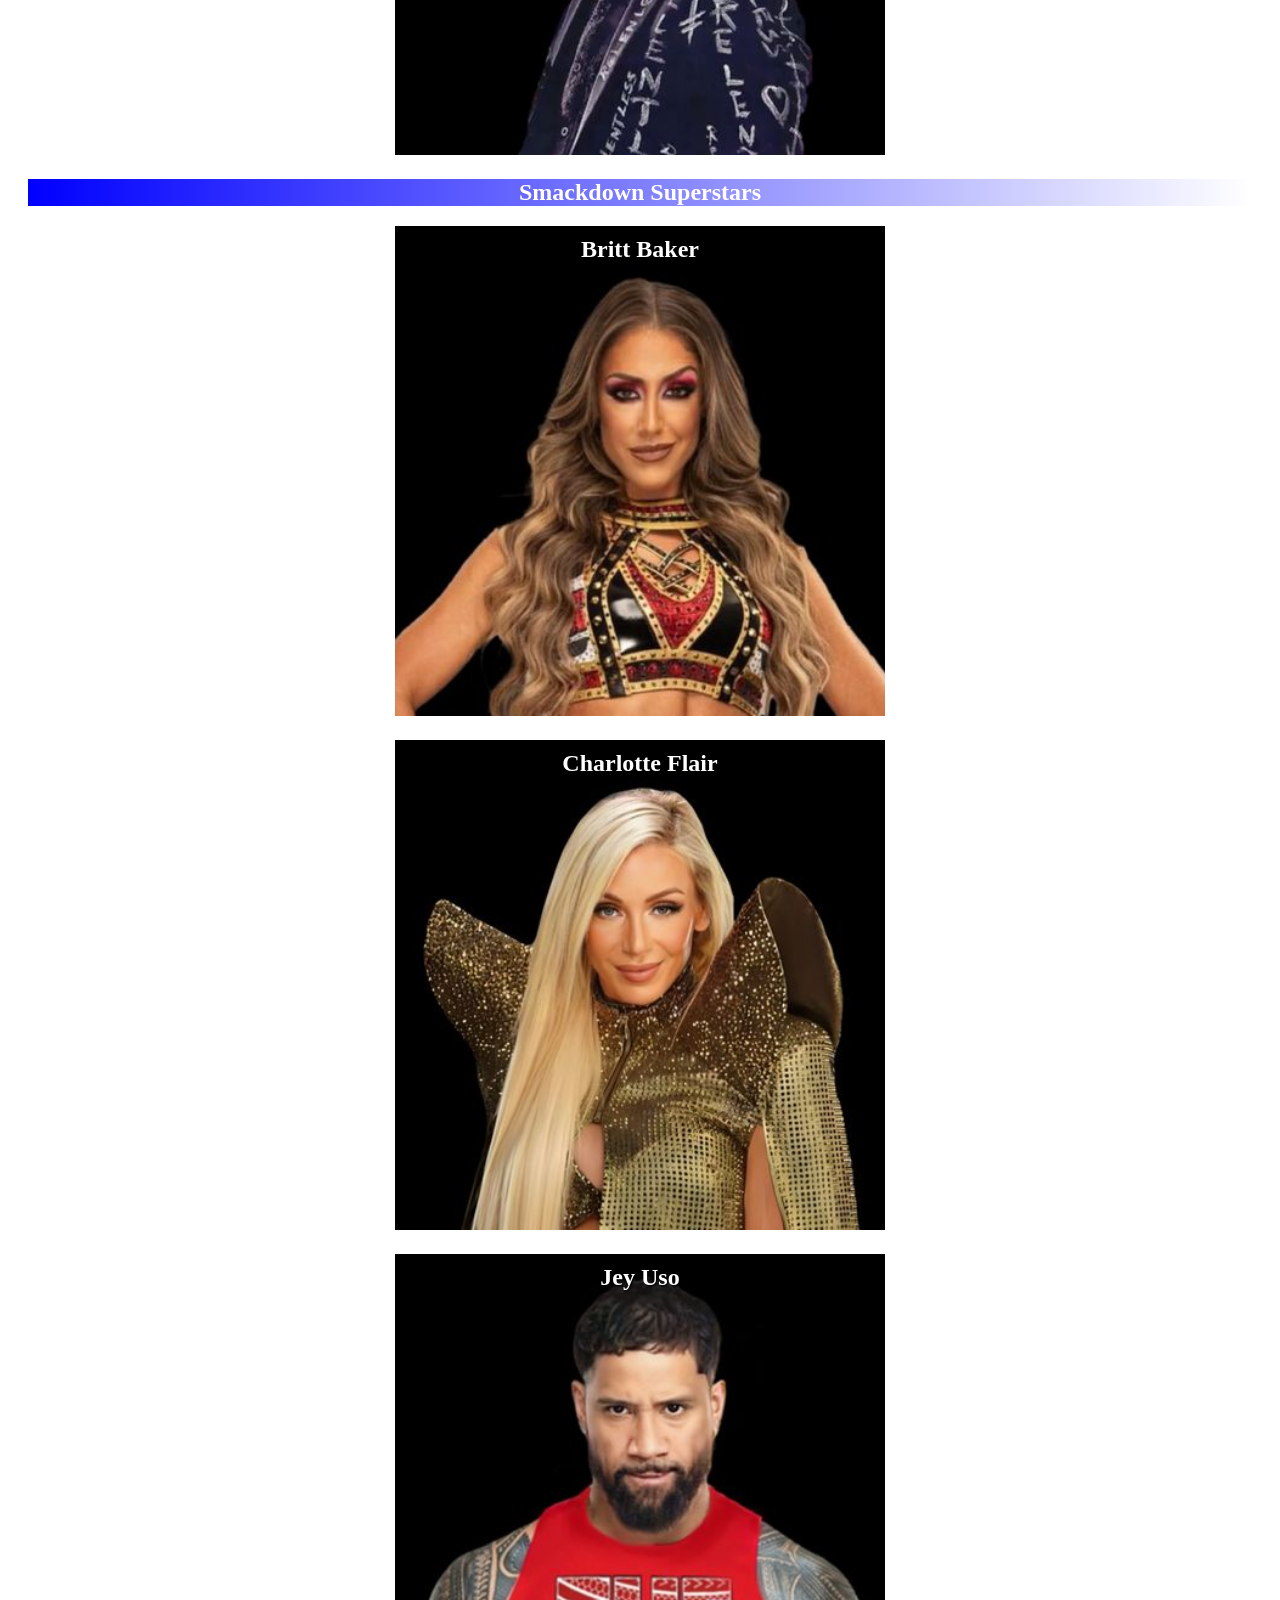
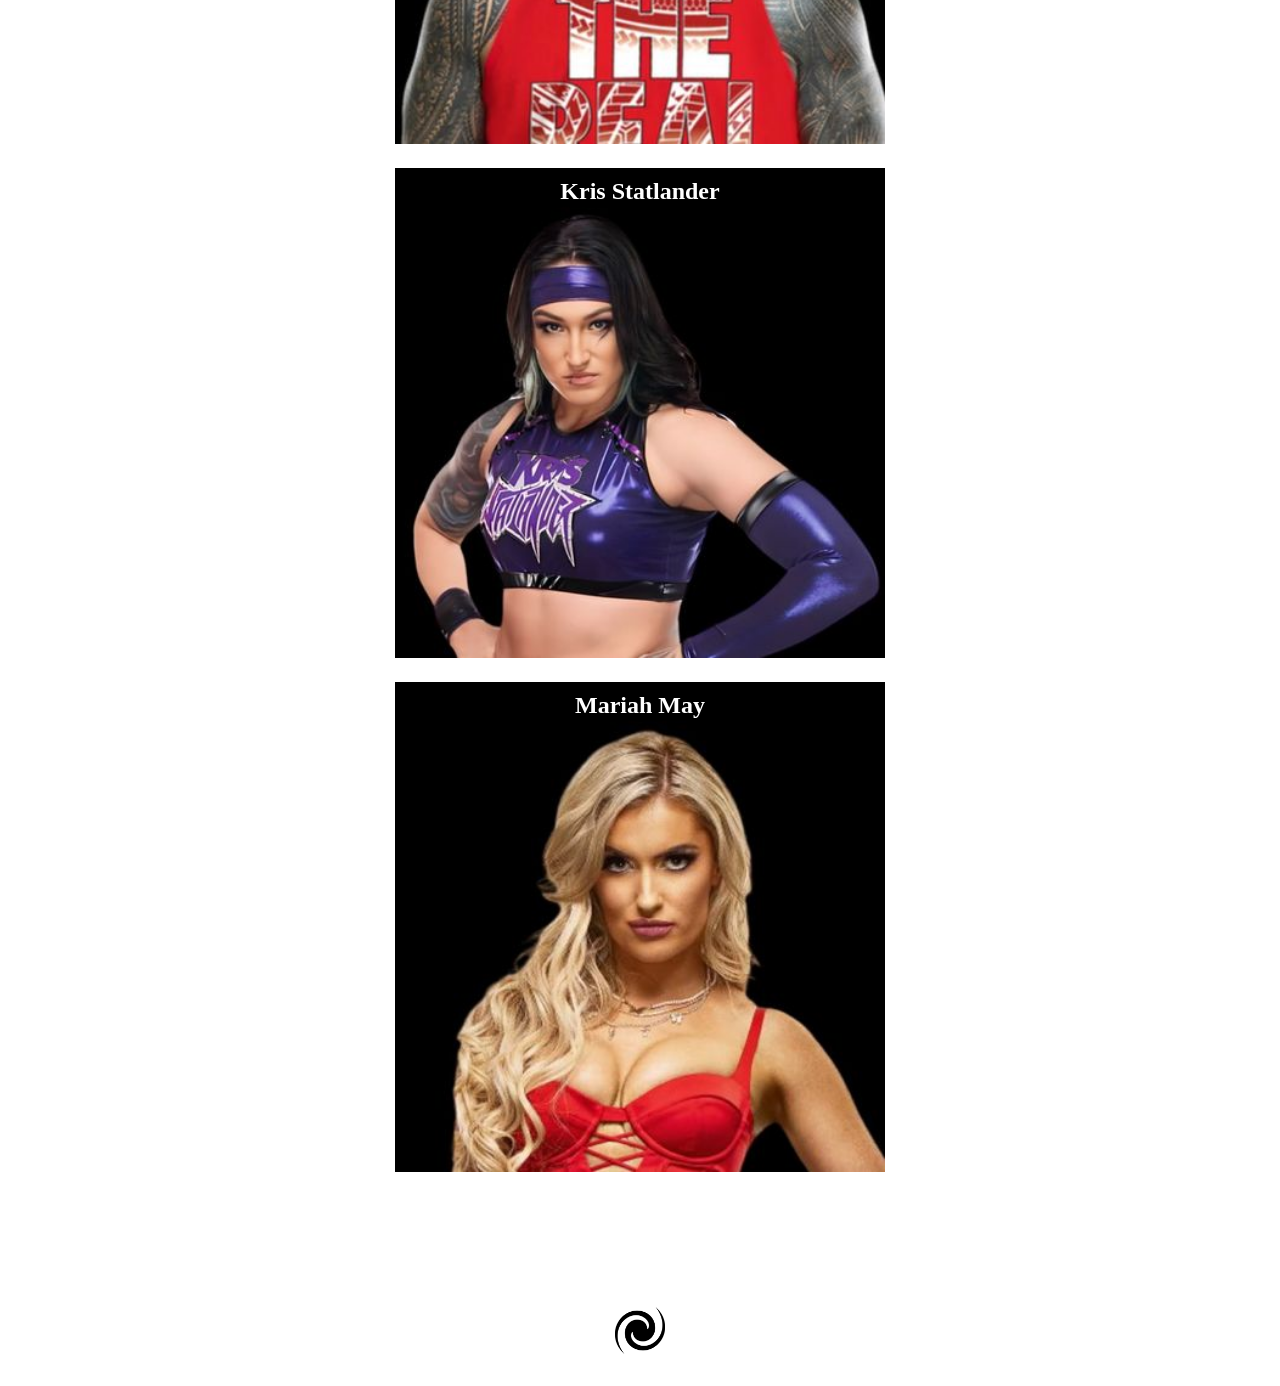
==== commit d3c07999: "Update index.html" ====
--- a/index.html
+++ b/index.html
@@ -97,7 +97,7 @@
     <div class="navbar">
         <a href="#">Home</a>
         <a href="#">Superstars</a>
-        <a href="#">Champions</a>
+        <a href="#">Events</a>
         <!-- Add more links as needed -->
     </div>
 
@@ -117,11 +117,18 @@
         <section class="roster">
             <!-- Existing superstars -->
             <div class="superstar">
-                <div class="image-box">
-                    <img src="Bayley.jpg" alt="Bayley with black background" style="width: 490px;">
-                    <h2>Bayley</h2>
-                    <p style="color: gold;">Current Smackdown Women's Champion</p>
-                </div>
+    <div class="image-box">
+        <img src="Bayley.jpg" alt="Bayley with black background" style="width: 490px;">
+        <h2>Bayley</h2>
+        <p style="color: gold;">Current Smackdown Women's Champion</p>
+        <div class="instagram-handle-box">
+            <a href="https://www.instagram.com/sanoriem/" target="_blank">
+                <p>@Sanoriem</p>
+            </a>
+        </div>
+    </div>
+</div>
+
             </div>
             <div class="superstar">
                 <div class="image-box">
--- a/webpage.css
+++ b/webpage.css
@@ -5,6 +5,13 @@
     background-repeat: no-repeat;
     background-attachment: fixed;
     color: white;
+}
+
+/* Style for the navigation bar */
+.navbar a:hover {
+    background-color: #555;
+    /* Change background color on hover */
+    color: purple; /* Change text color to purple on hover */
 }
 
 /* Styles for superstar section */
@@ -82,3 +89,20 @@
 .section-champions {
     color: gold;
 }
+
+
+.instagram-handle-box {
+    background-color: rgba(255, 255, 255, 0.8); /* Background color with some transparency */
+    padding: 5px;
+    position: absolute;
+    top: 50%; /* Adjust as needed */
+    left: 50%; /* Adjust as needed */
+    transform: translate(-50%, -50%); /* Center the box */
+    border-radius: 5px;
+}
+
+.instagram-handle-box p {
+    margin: 0;
+    color: #000; /* Adjust the text color */
+}
+
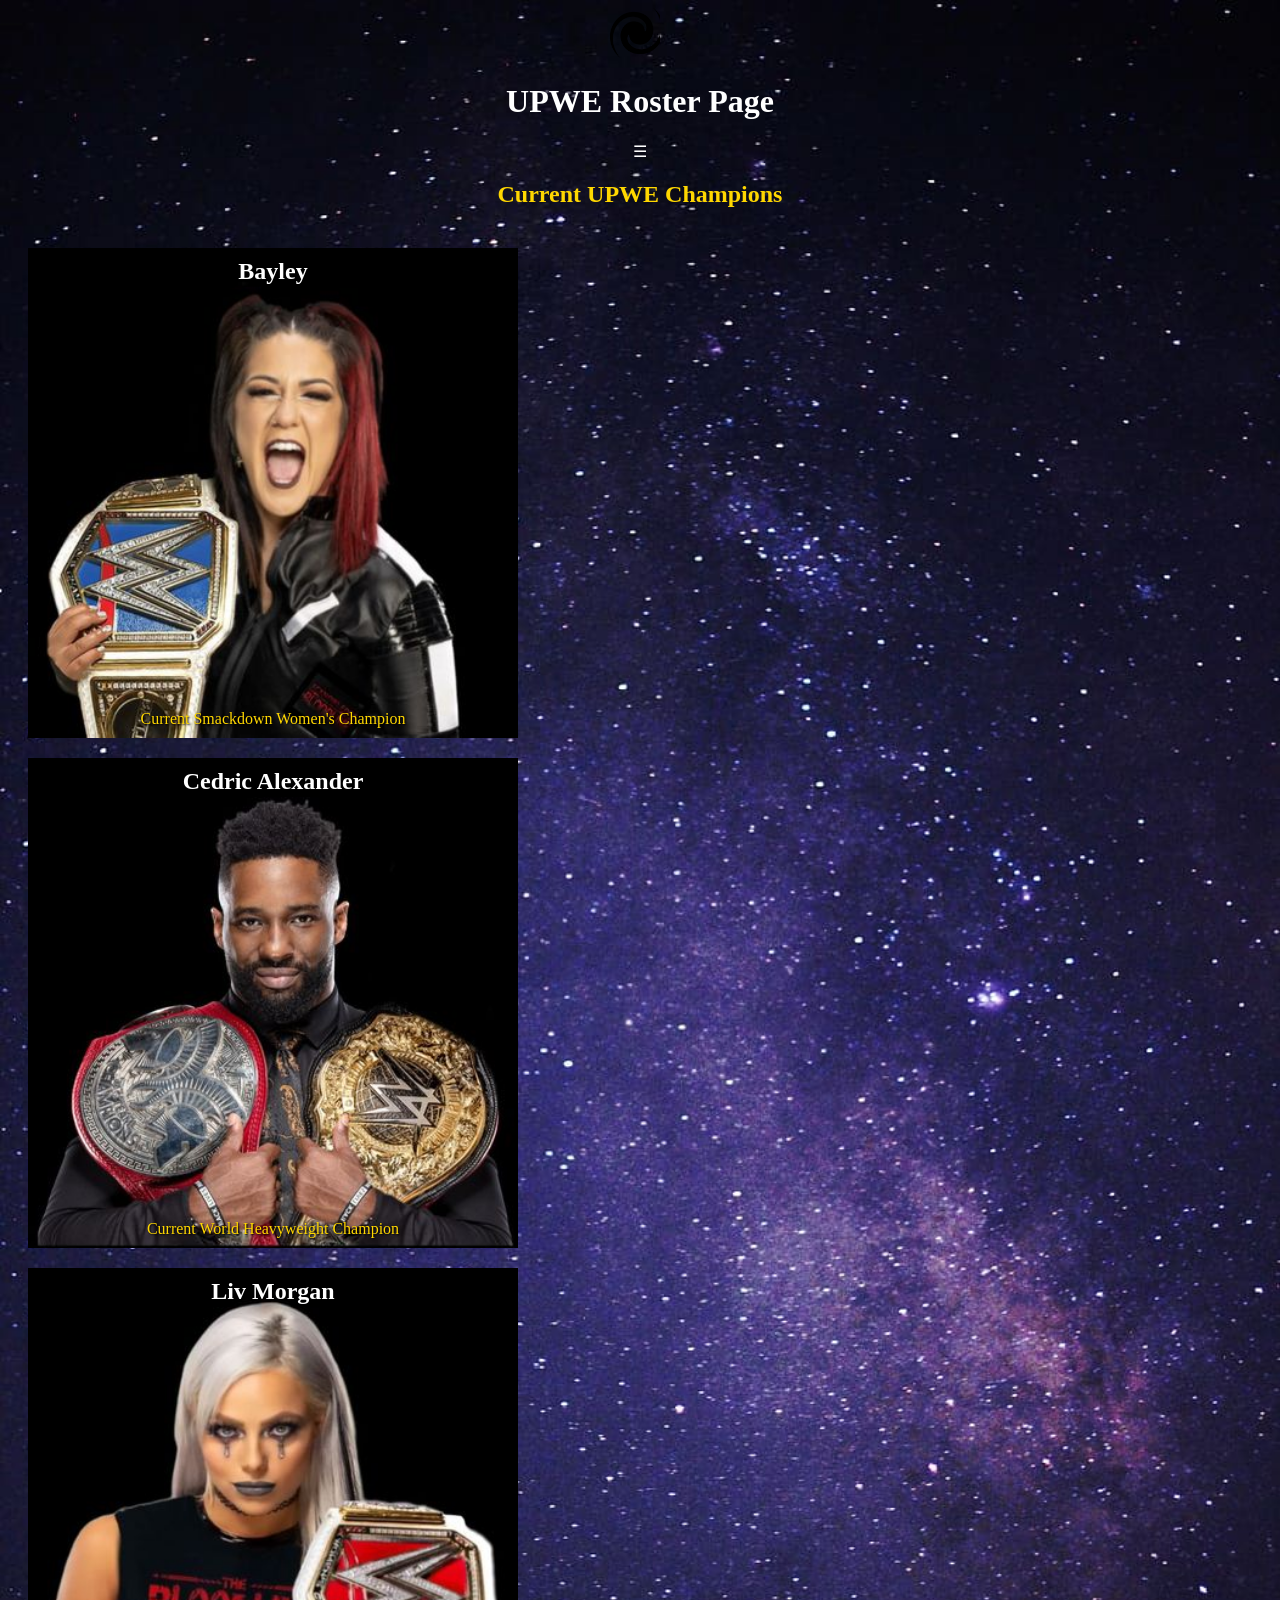
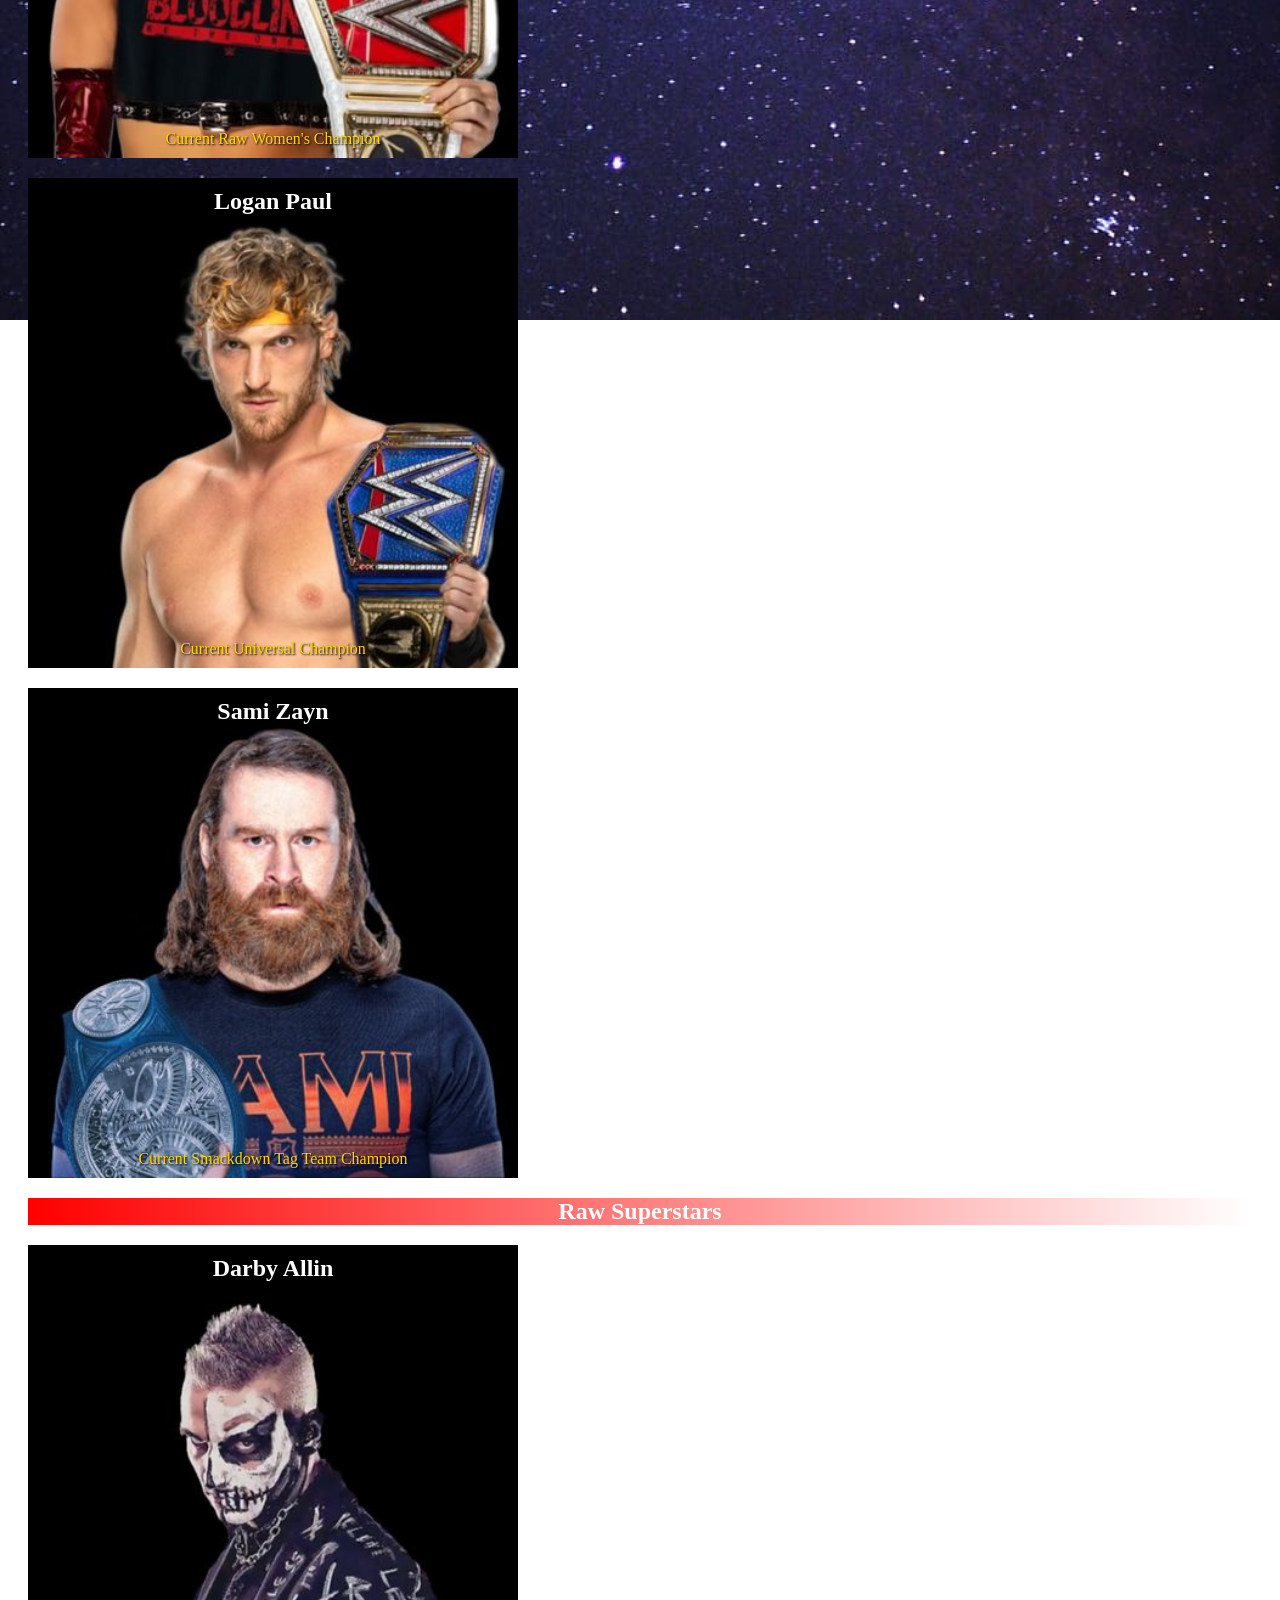
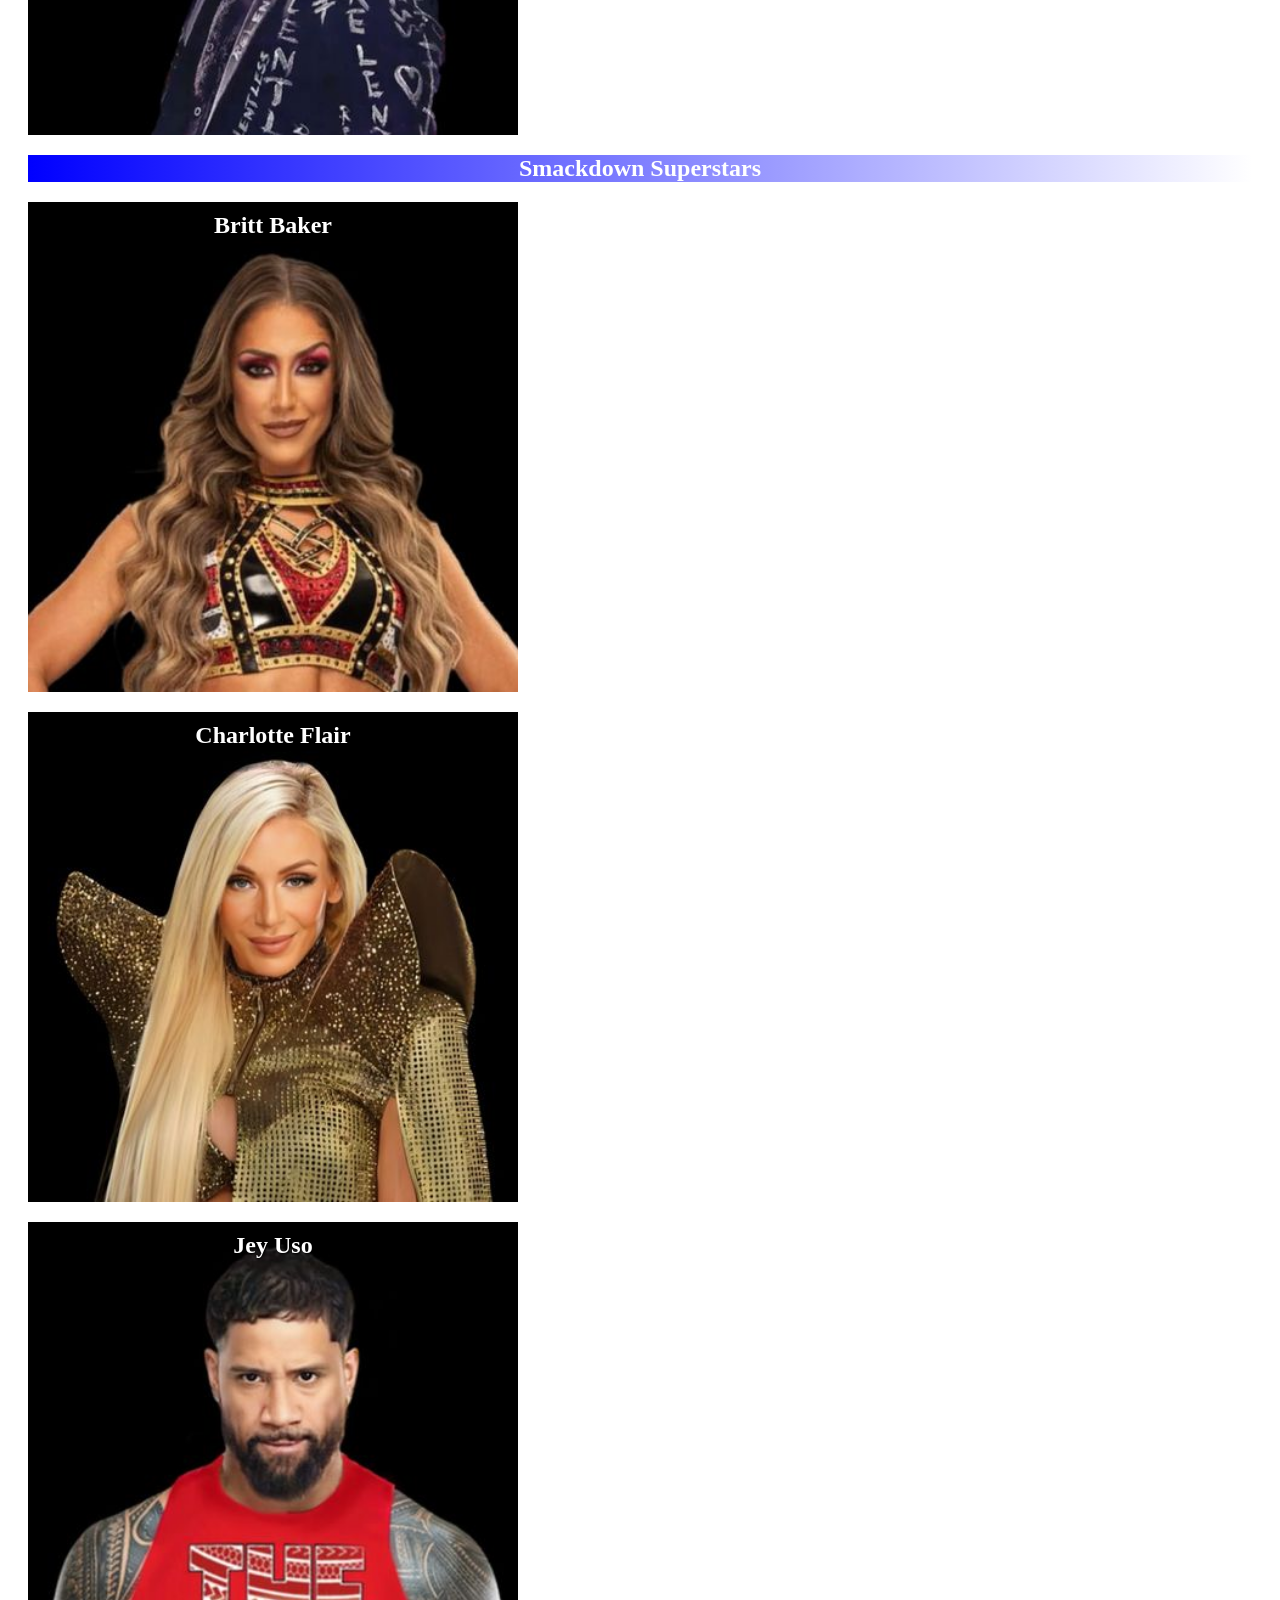
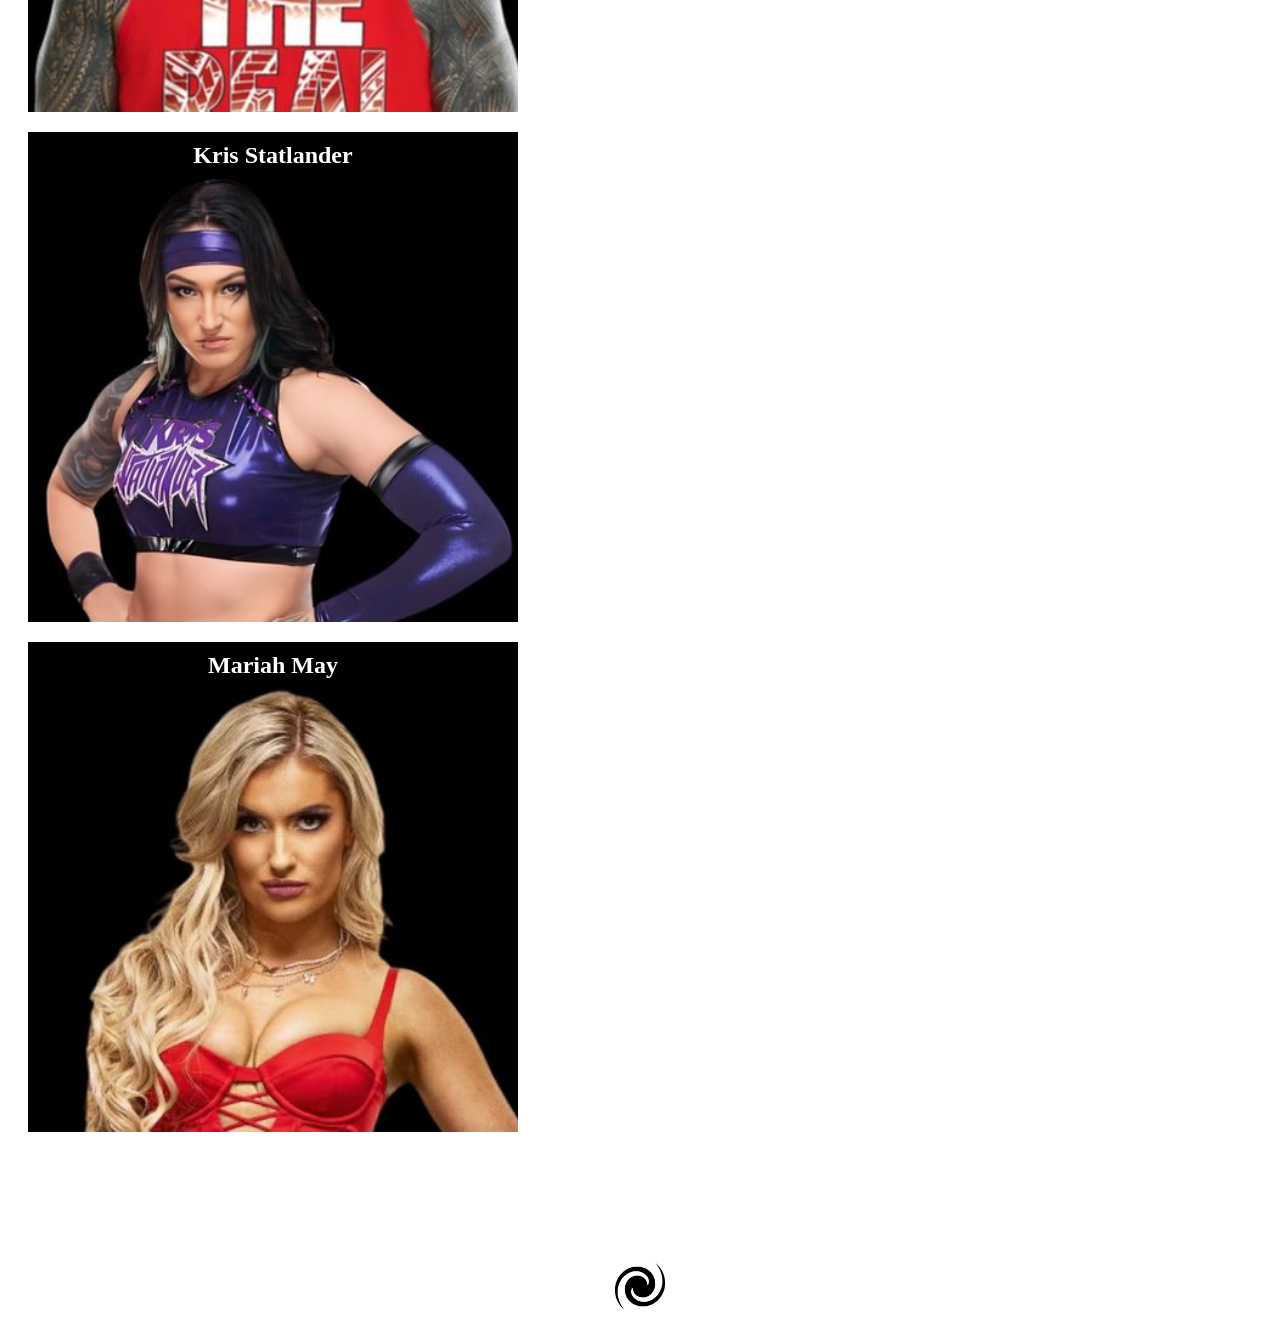
==== commit 5b7f9c4b: "Update index.html" ====
--- a/index.html
+++ b/index.html
@@ -121,10 +121,6 @@
         <img src="Bayley.jpg" alt="Bayley with black background" style="width: 490px;">
         <h2>Bayley</h2>
         <p style="color: gold;">Current Smackdown Women's Champion</p>
-        <div class="instagram-handle-box">
-            <a href="https://www.instagram.com/sanoriem/" target="_blank">
-                <p>@Sanoriem</p>
-            </a>
         </div>
     </div>
 </div>
--- a/webpage.css
+++ b/webpage.css
@@ -23,7 +23,7 @@
 /* Styles for the image box */
 .image-box {
     background-color: black;
-    display: inline-block;
+    display: flex;
     width: 490px;
     height: 490px;
     text-align: center;
@@ -89,20 +89,3 @@
 .section-champions {
     color: gold;
 }
-
-
-.instagram-handle-box {
-    background-color: rgba(255, 255, 255, 0.8); /* Background color with some transparency */
-    padding: 5px;
-    position: absolute;
-    top: 50%; /* Adjust as needed */
-    left: 50%; /* Adjust as needed */
-    transform: translate(-50%, -50%); /* Center the box */
-    border-radius: 5px;
-}
-
-.instagram-handle-box p {
-    margin: 0;
-    color: #000; /* Adjust the text color */
-}
-
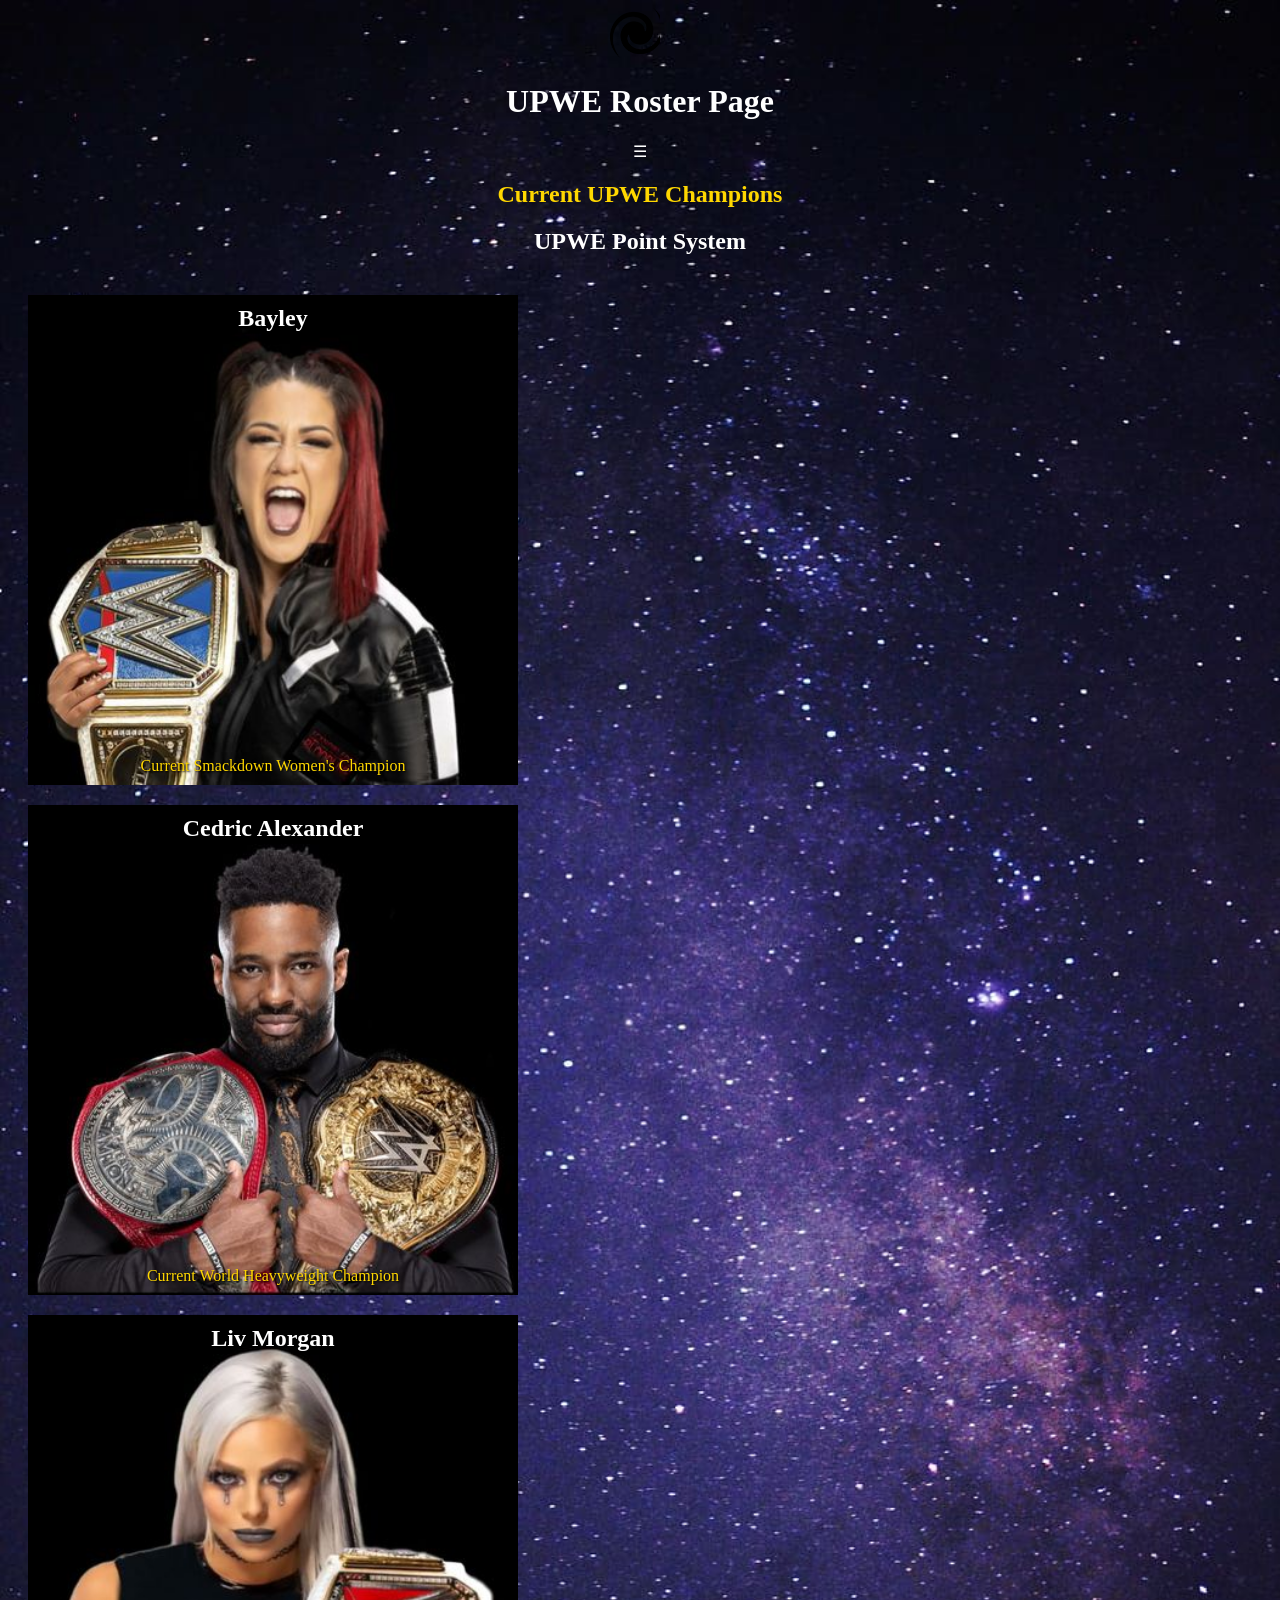
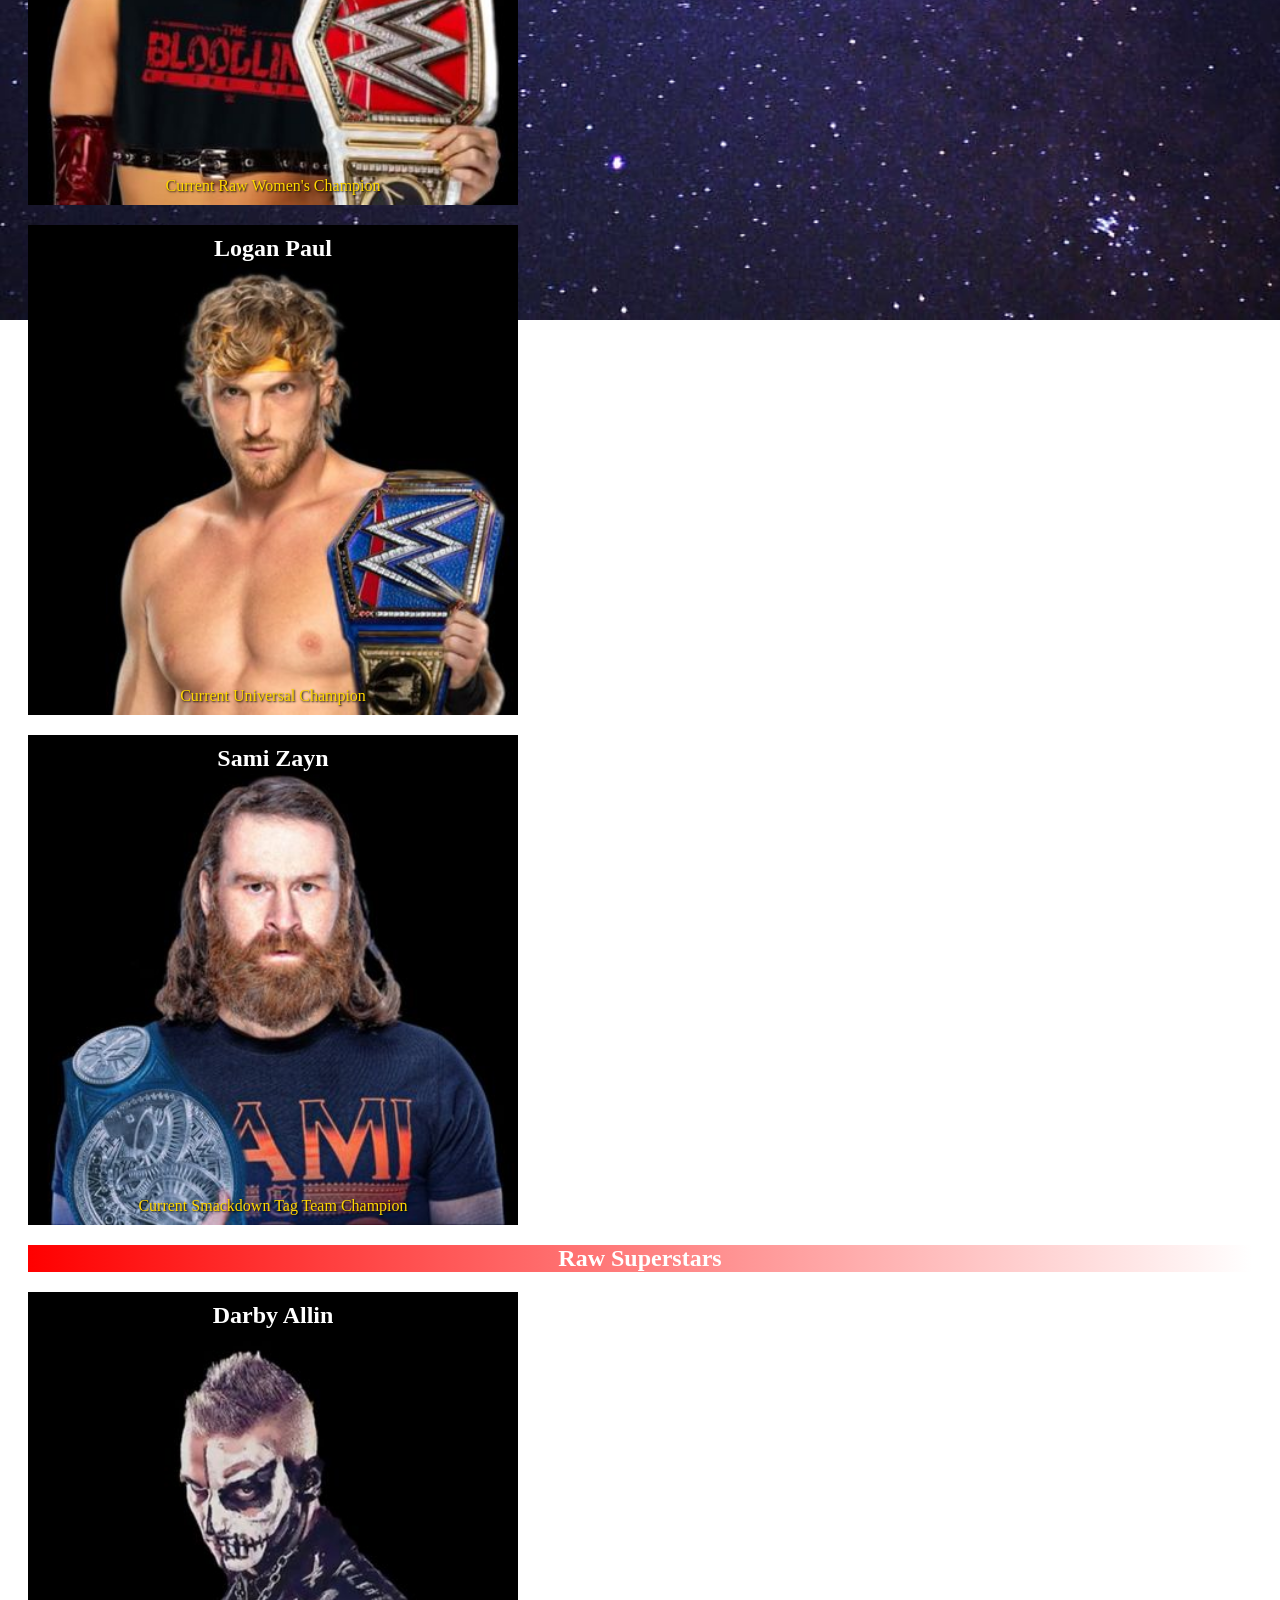
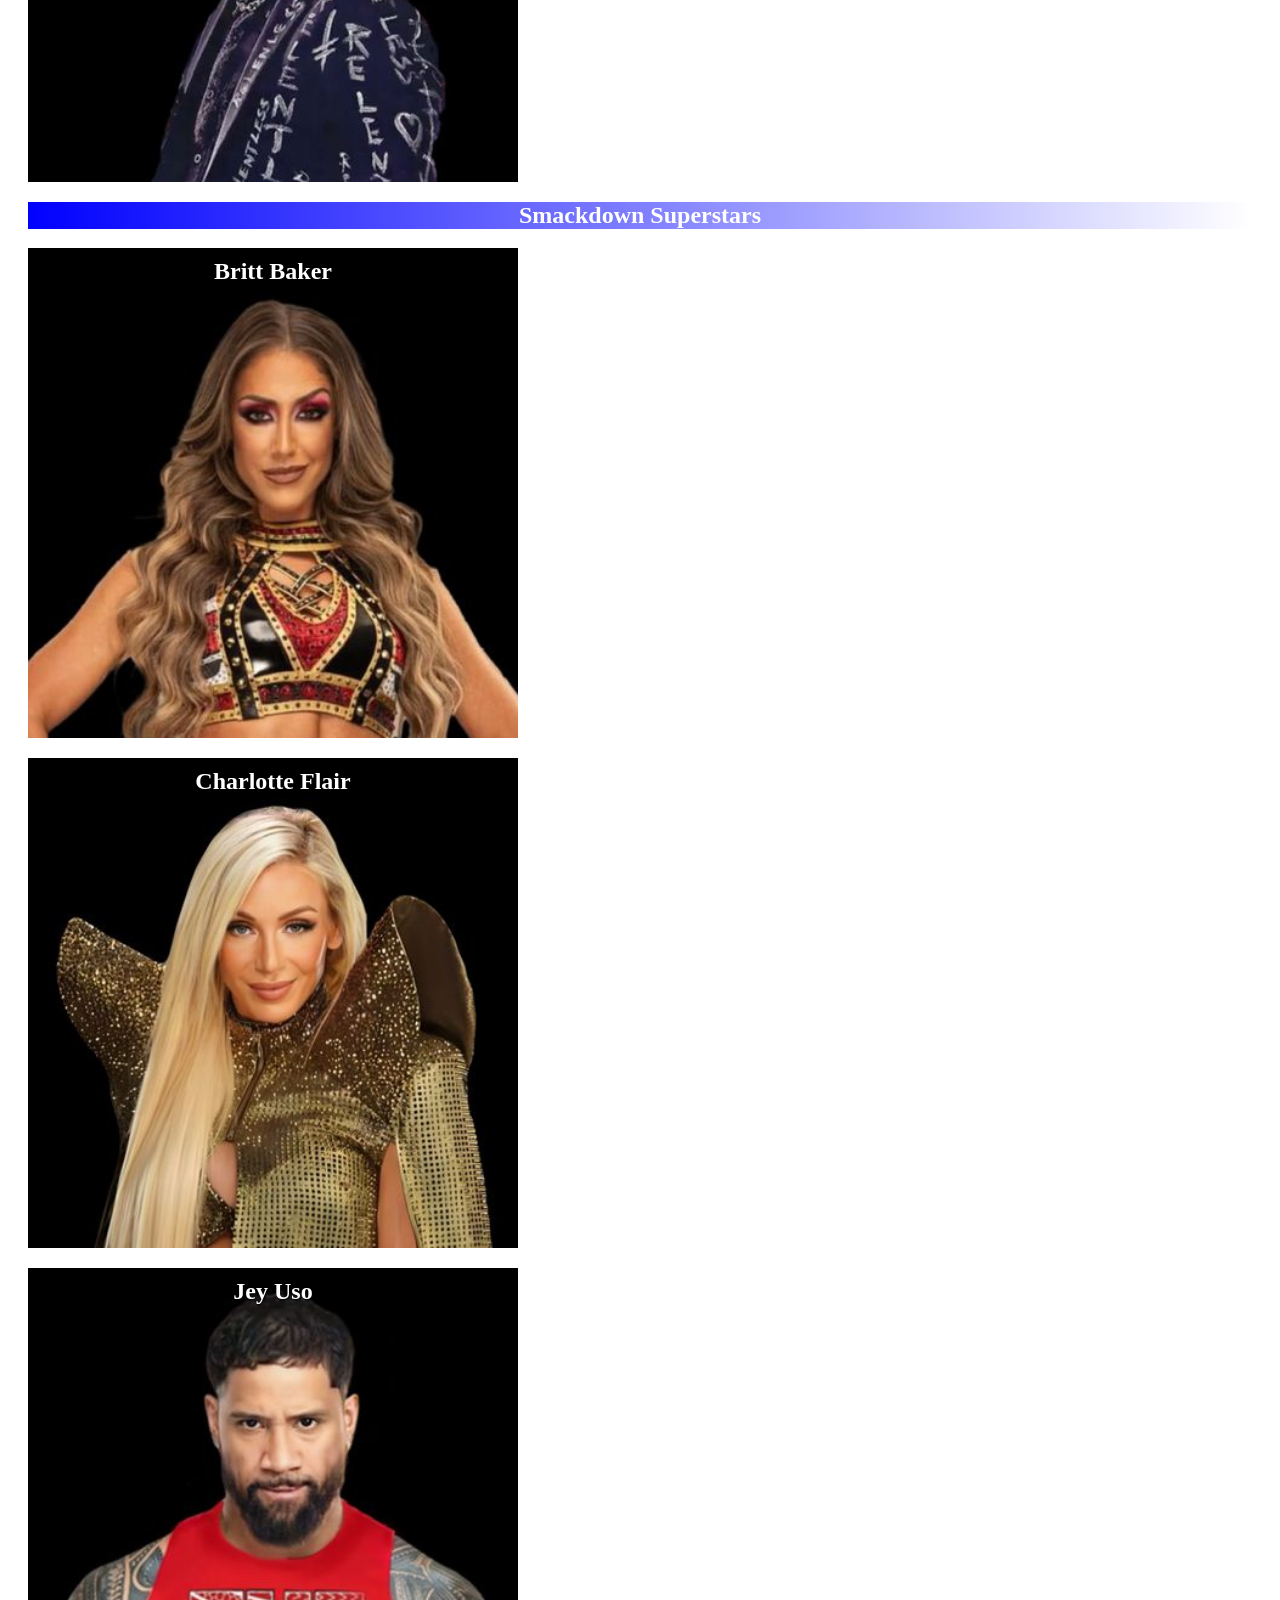
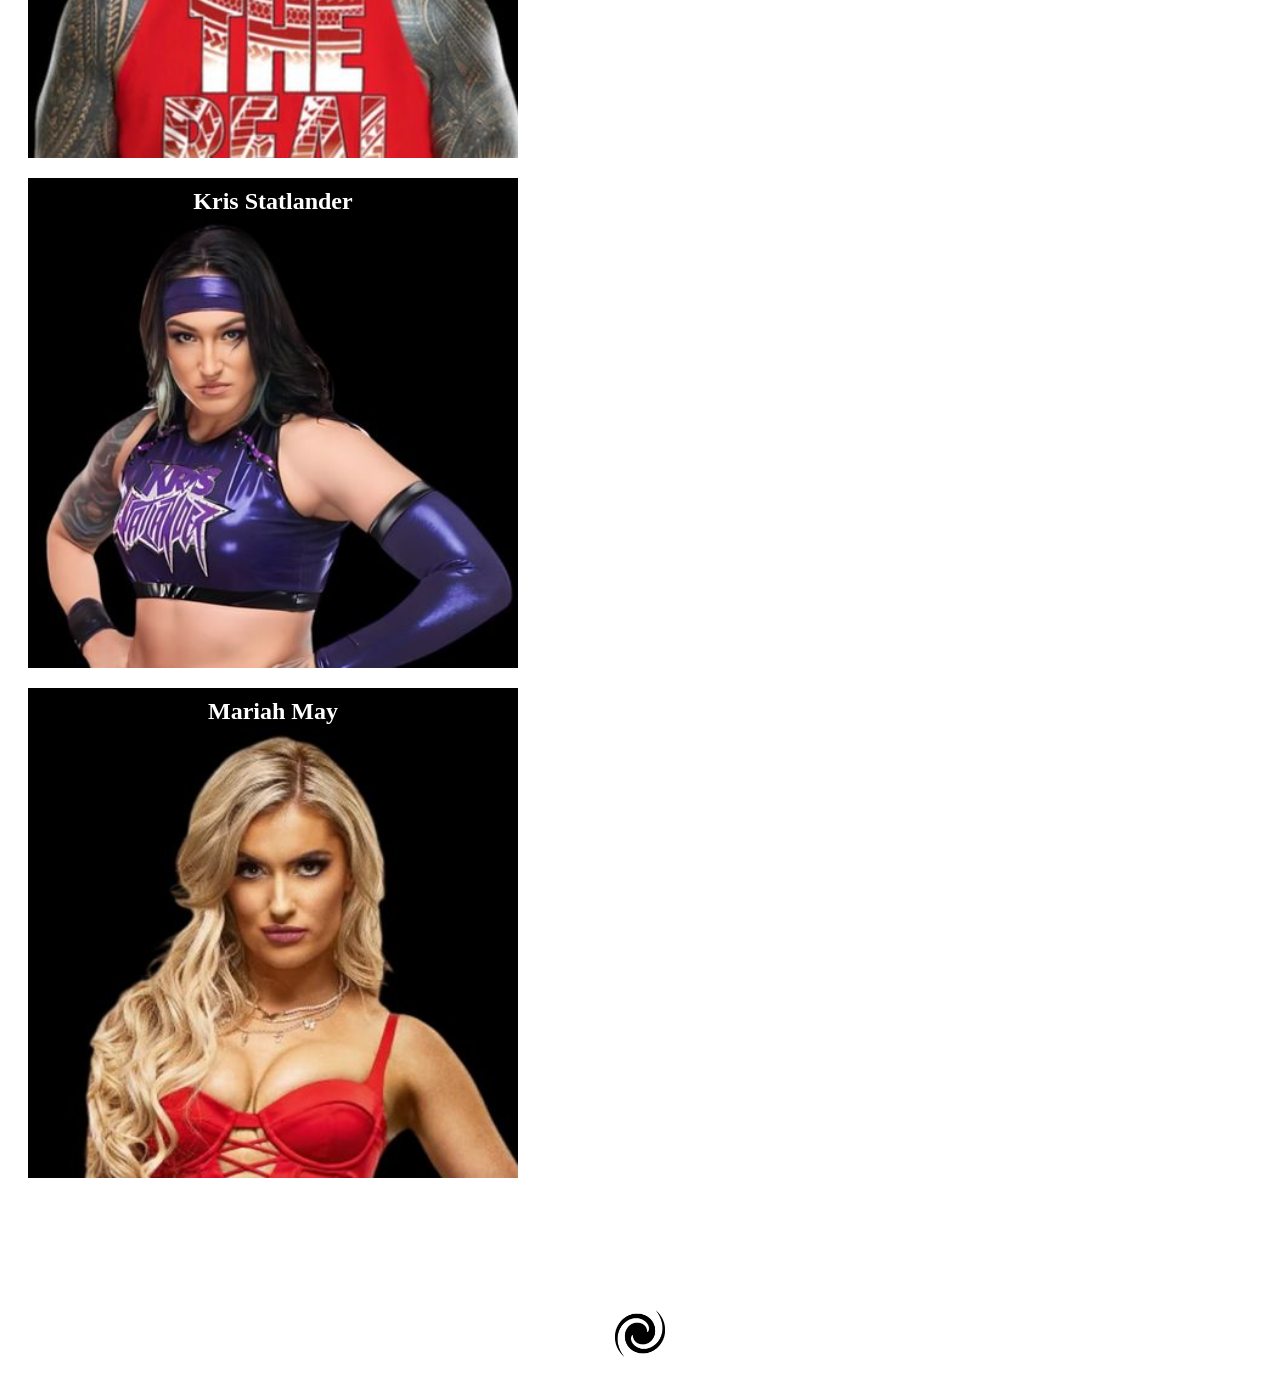
==== commit 45cf5b2c: "Update index.html" ====
--- a/index.html
+++ b/index.html
@@ -113,6 +113,15 @@
     <!-- Current Champions -->
     <h2 class="title section-champions" style="text-align: center;">Current UPWE Champions</h2>
 
+    <h2 style="text-align: center;">
+    <a href="https://docs.google.com/spreadsheets/d/12gl0nGgGJYkAtS86yz_0Dr2Ec9qy1kKCH975lRA9yk0/edit?gid=0#gid=0" 
+       target="_blank" 
+       style="text-decoration: none; color: inherit;">
+        UPWE Point System
+    </a>
+</h2>
+
+    
     <main>
         <section class="roster">
             <!-- Existing superstars -->
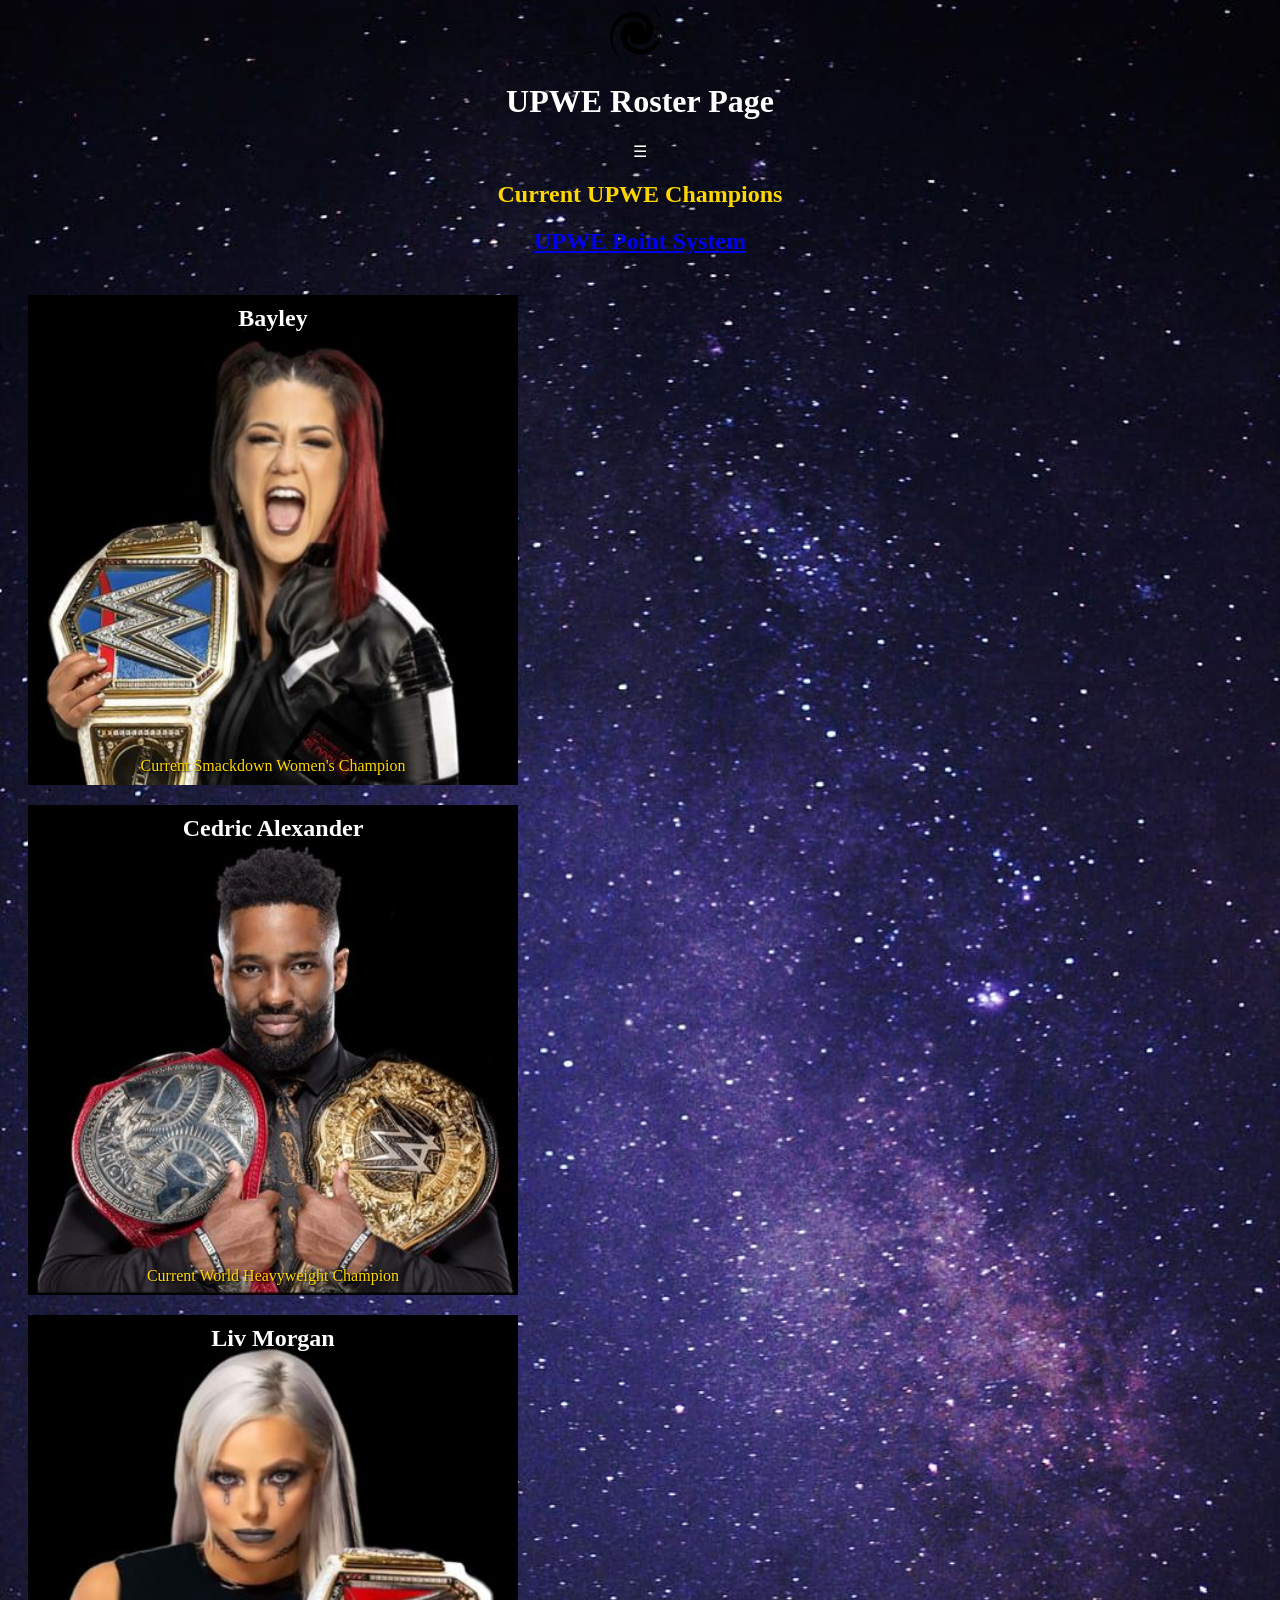
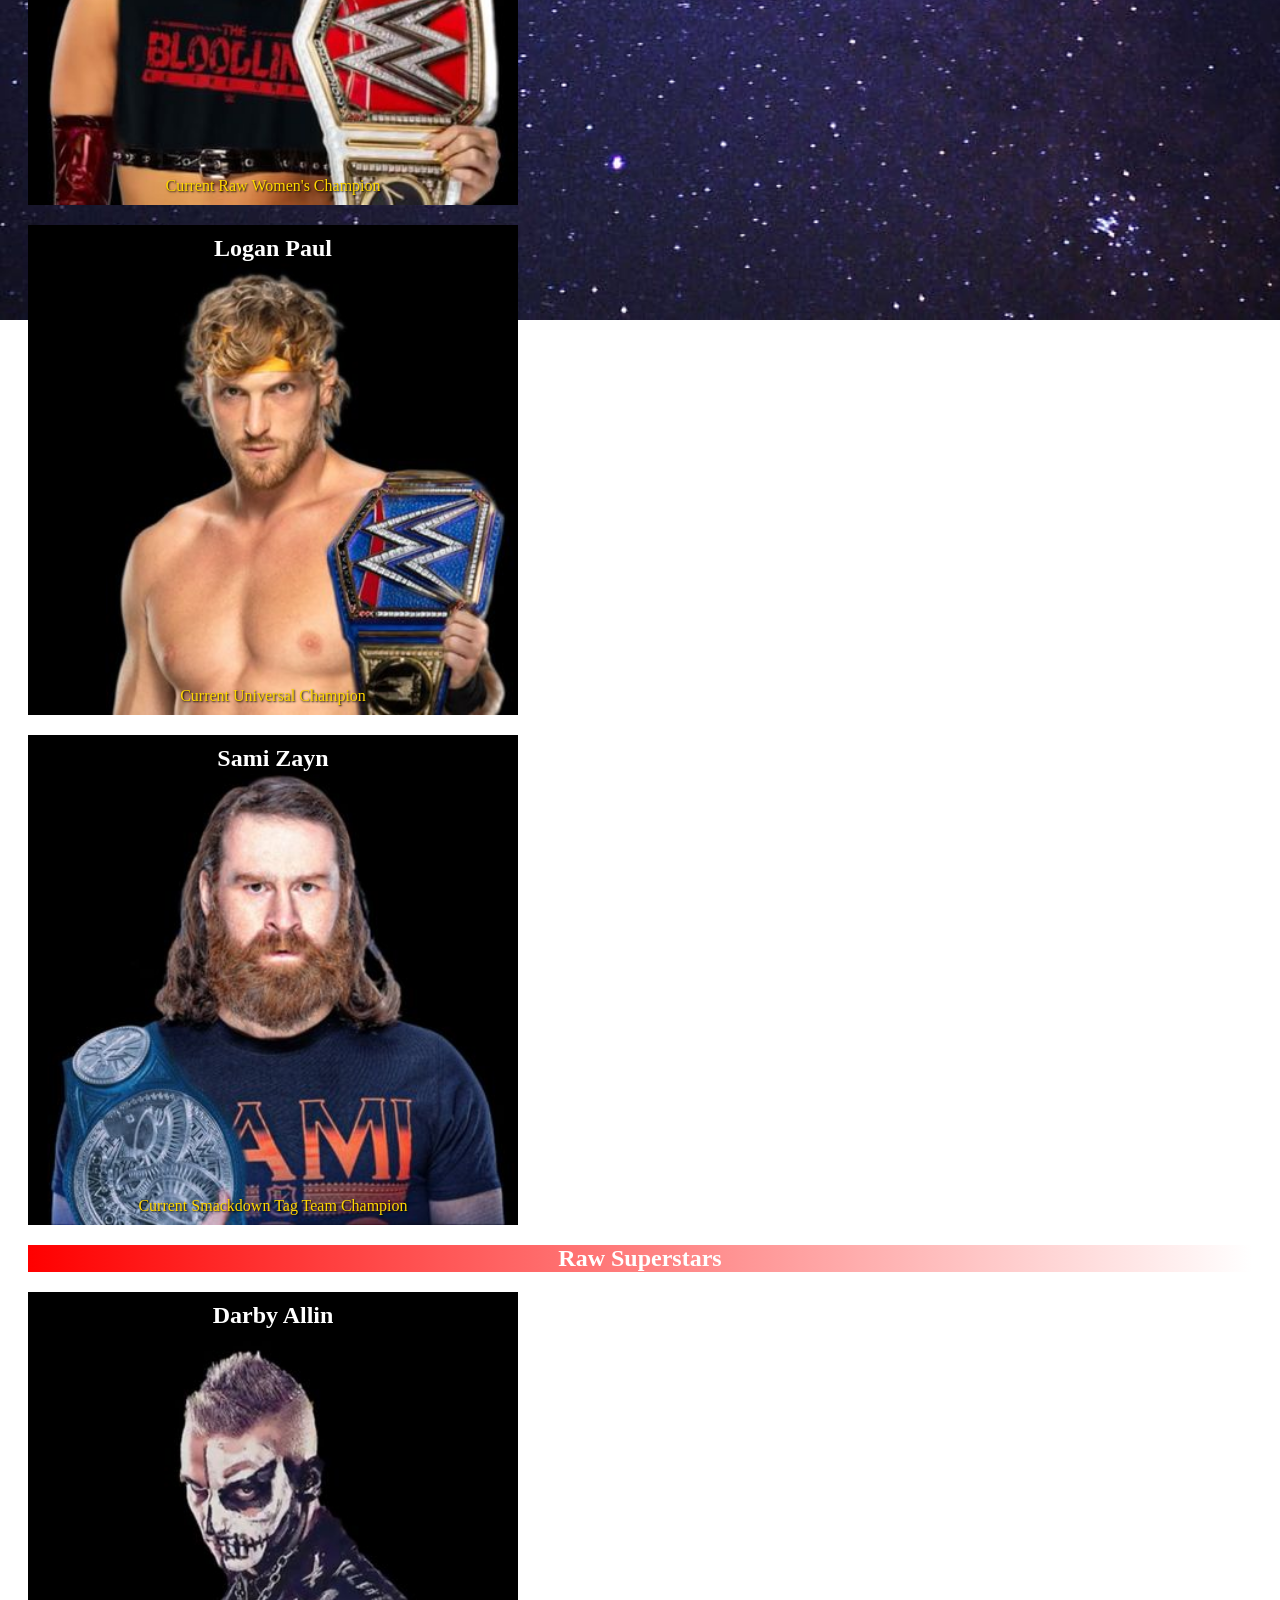
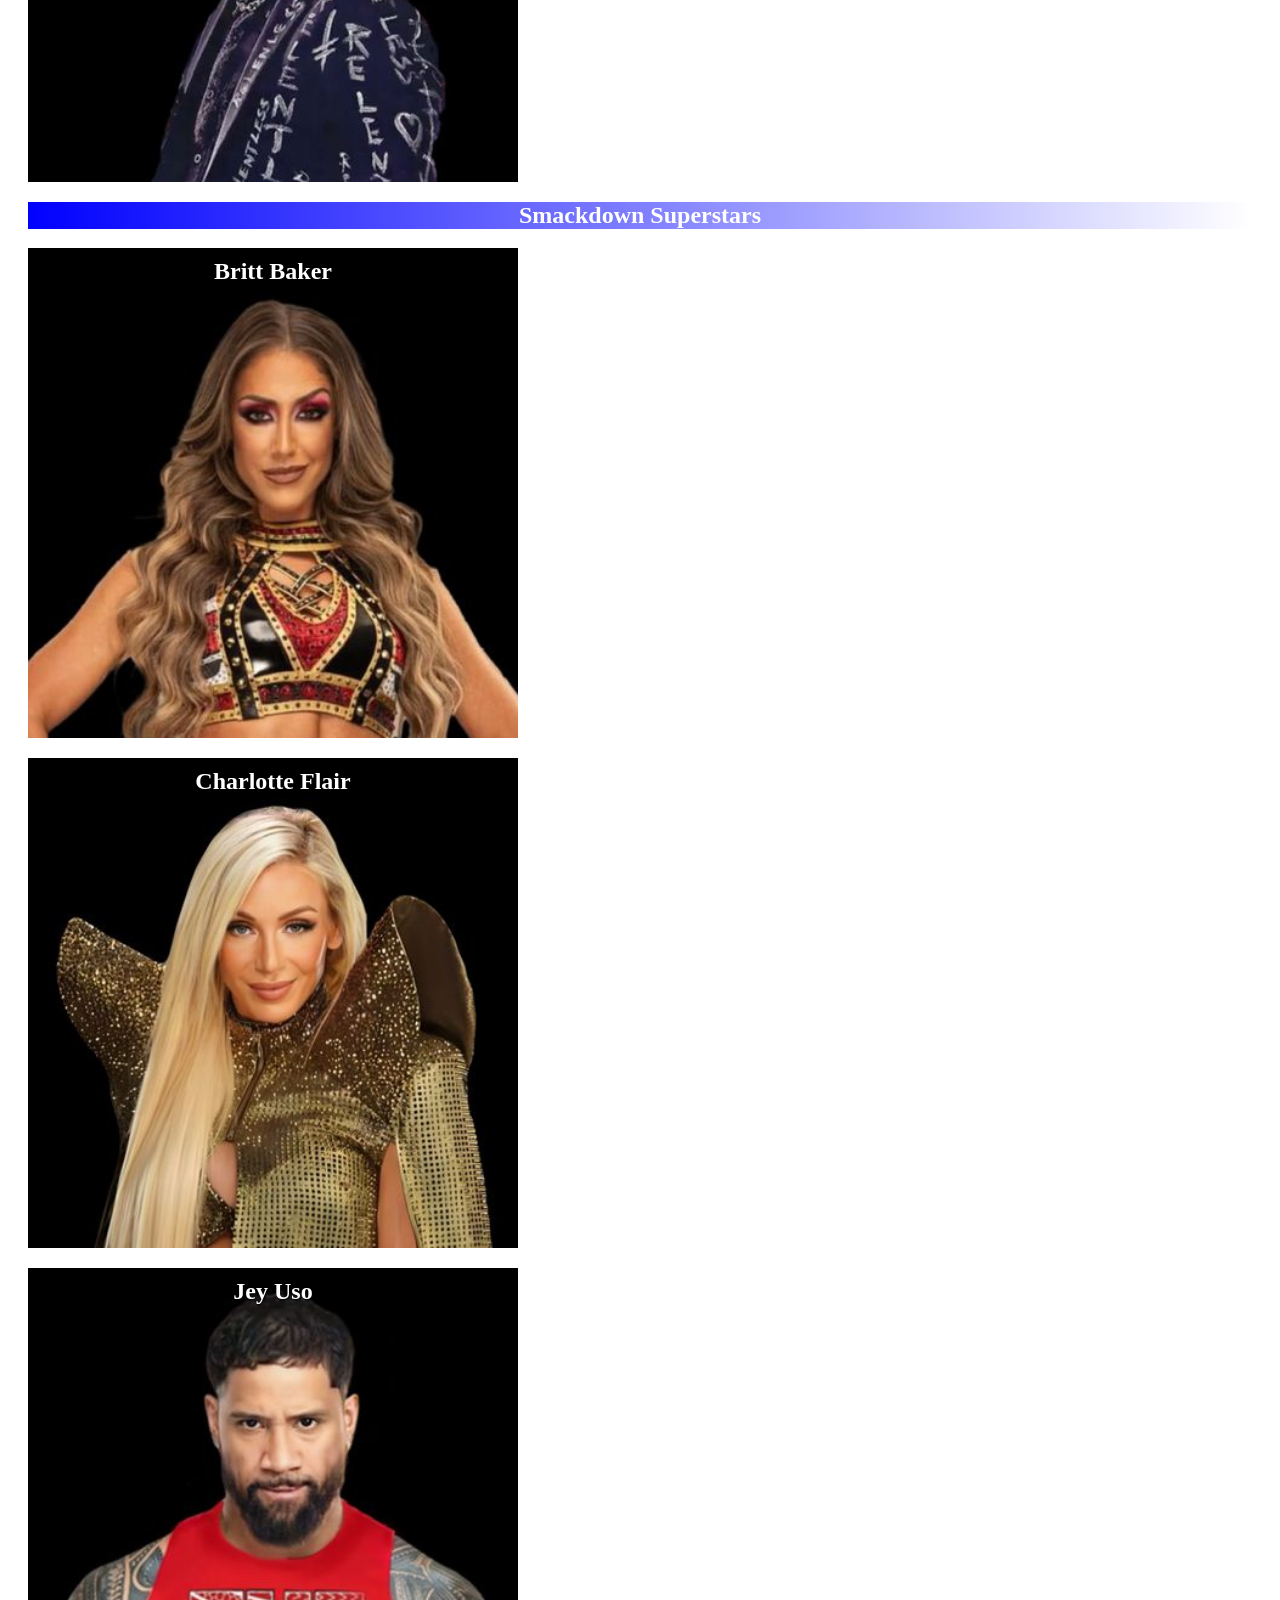
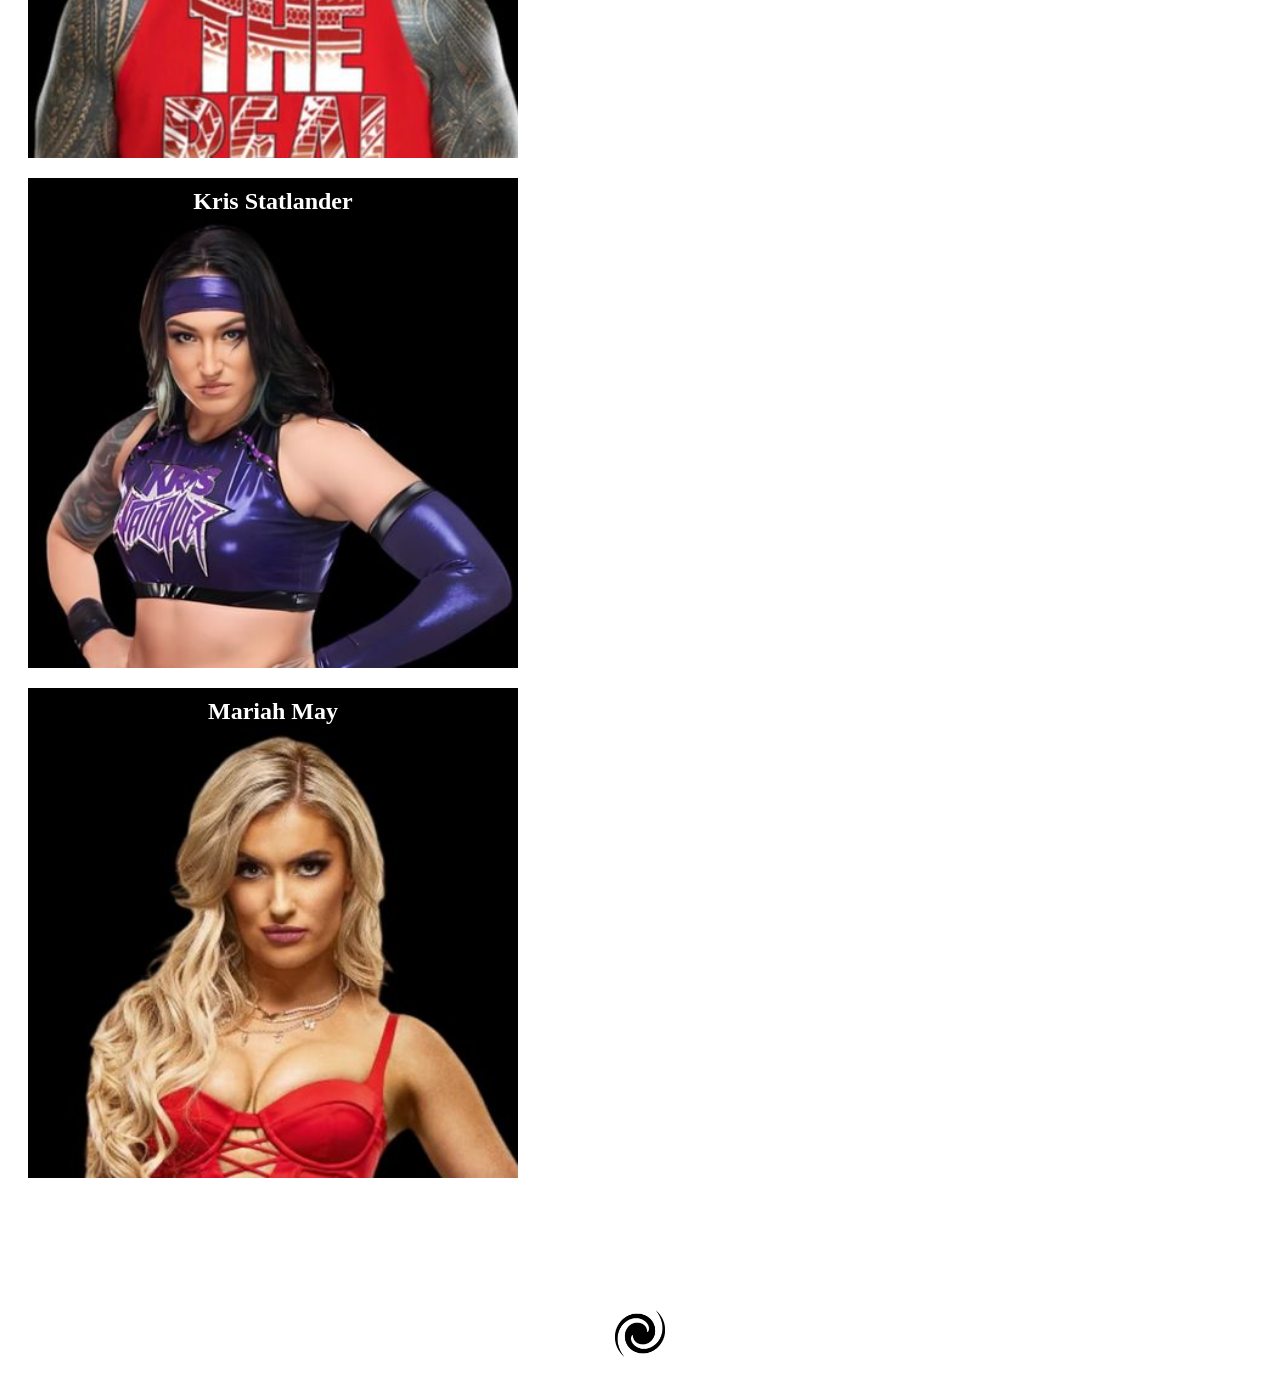
==== commit 0cd1dd78: "index.html" ====
--- a/index.html
+++ b/index.html
@@ -113,14 +113,14 @@
     <!-- Current Champions -->
     <h2 class="title section-champions" style="text-align: center;">Current UPWE Champions</h2>
 
-    <h2 style="text-align: center;">
+<!-- UPWE Point System Link -->
+<h2 style="text-align: center;">
     <a href="https://docs.google.com/spreadsheets/d/12gl0nGgGJYkAtS86yz_0Dr2Ec9qy1kKCH975lRA9yk0/edit?gid=0#gid=0" 
        target="_blank" 
-       style="text-decoration: none; color: inherit;">
+       class="point-system-link">
         UPWE Point System
     </a>
 </h2>
-
     
     <main>
         <section class="roster">
